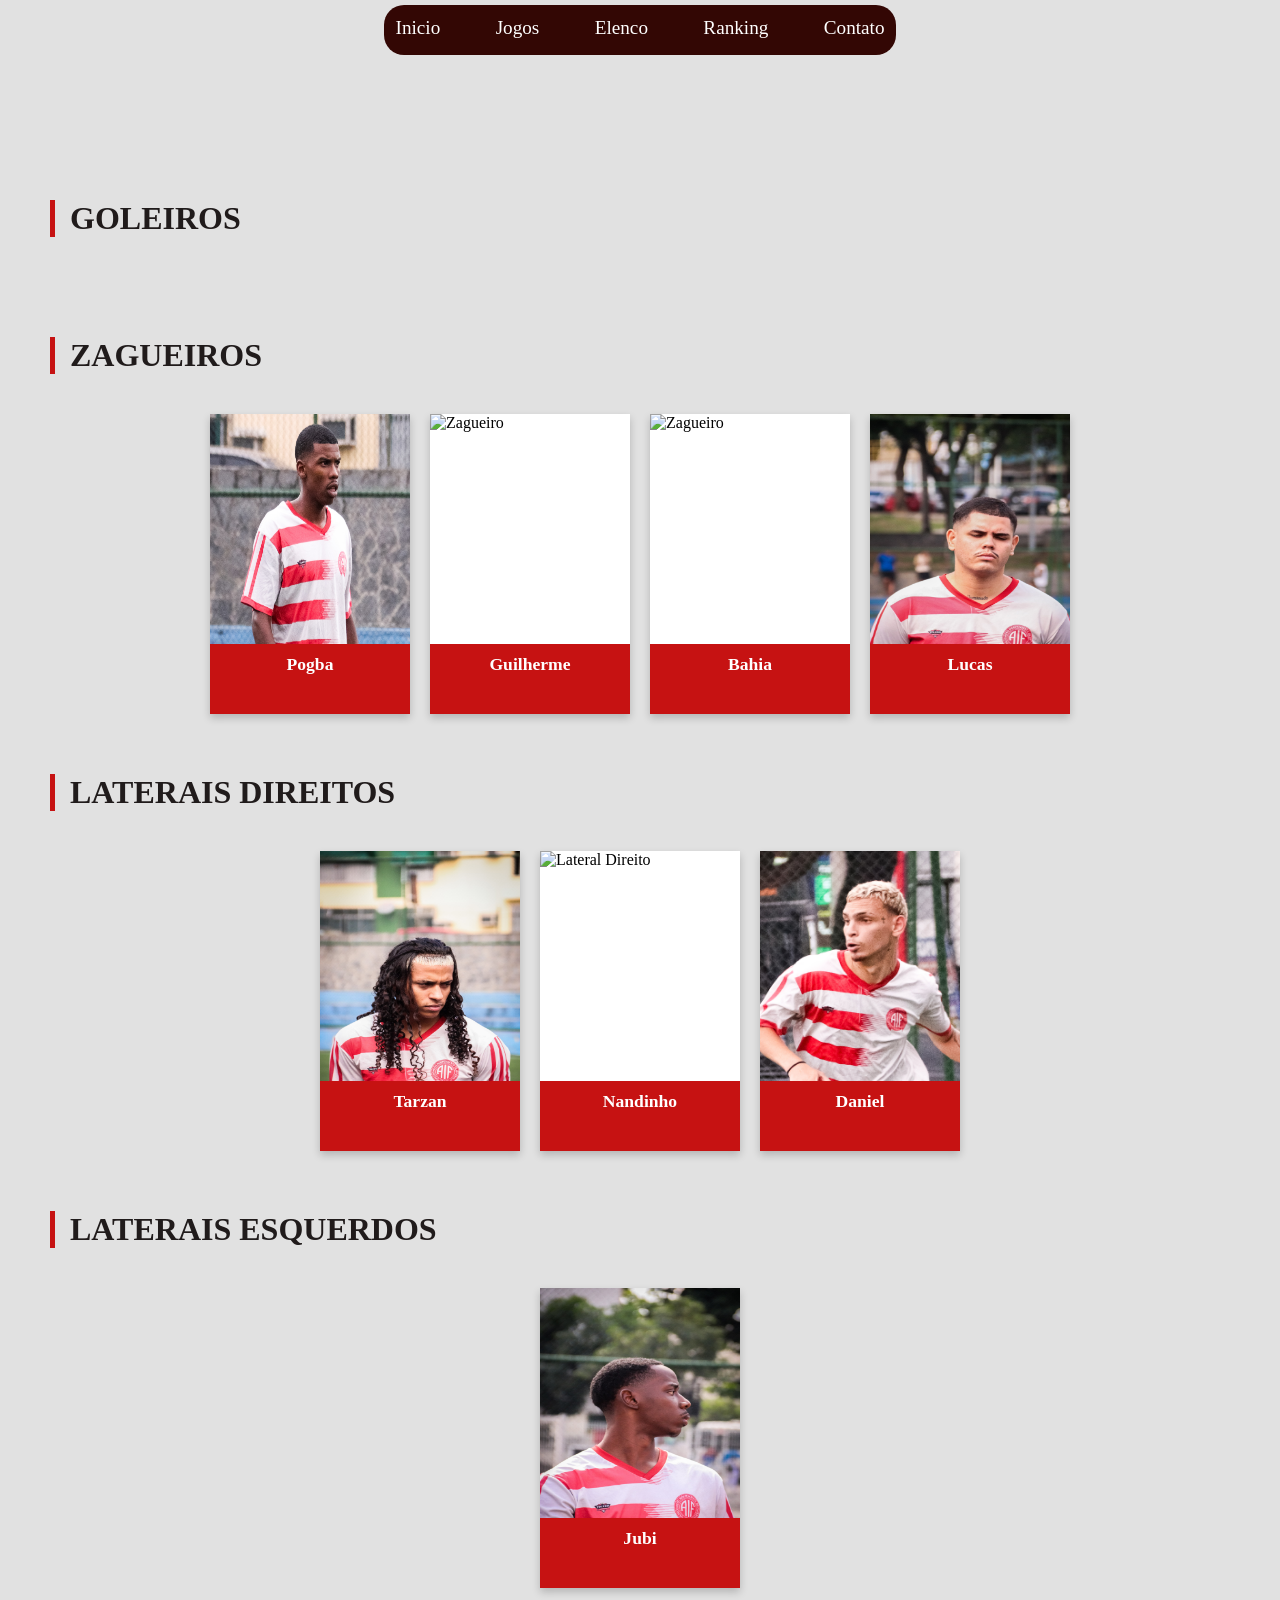
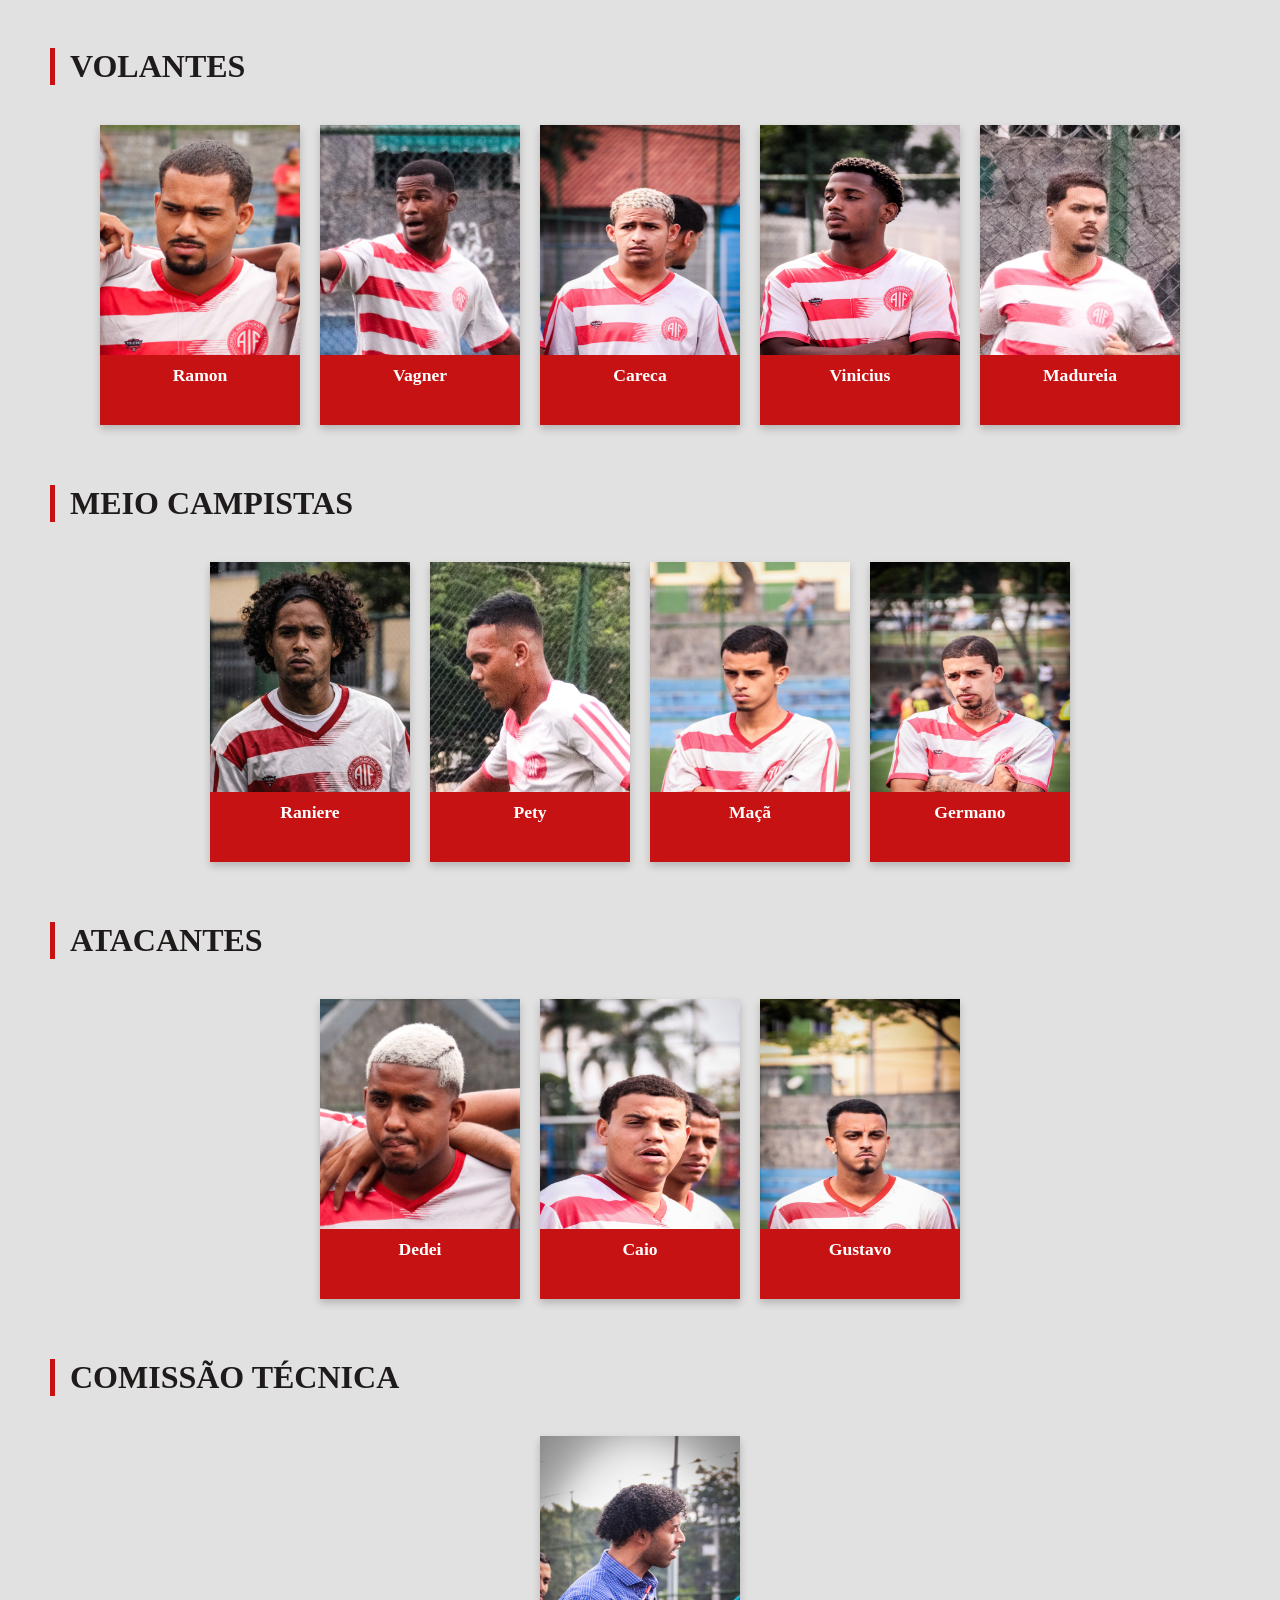
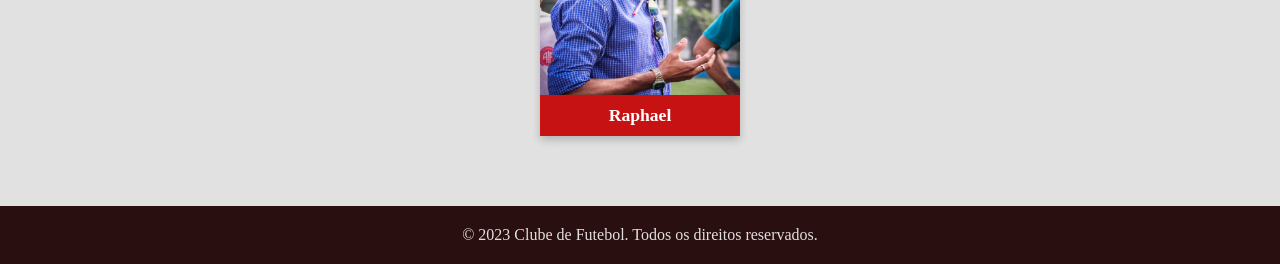
==== elenco.html @ 840bcf08 "Site da Associação Independente de Futebol Este é um site pessoal criado anteriormente fora do ambie" ====
<!doctype html>
<html lang="pt-br">
  <head>
    <meta charset="UTF-8" />
    <meta name="viewport" content="width=device-width, initial-scale=1.0" />
    <title>Elenco - A.F. Independente</title>

    <link
      rel="shortcut icon"
      href="imagens/icon/favicon_io/favicon.ico"
      type="image/x-icon"
    />
    <link rel="stylesheet" href="estilos/style.css" />
    <link
      rel="stylesheet"
      href="estilos/responsivo-style.css"
      and
      media="screen and (max-width:768px)"
    />

    <!-- Ícones do Material Design -->
    <link
      rel="stylesheet"
      href="https://fonts.googleapis.com/css2?family=Material+Symbols+Outlined:opsz,wght,FILL,GRAD@20..48,100..700,0..1,-50..200&icon_names=menu"
    />
  </head>
  <body>
    <div id="swup" class="transition-fade">
      <header>
        <section id="container-nav">
          <nav>
            <a href="index.html">Inicio</a>
            <a href="index.html#container-jogos">Jogos</a>
            <a href="elenco.html">Elenco</a>
             <a href="index.html#ranking-container">Ranking</a>
            <a href="index.html#container-contato">Contato</a>
          </nav>

          <span id="btnMenu" class="material-symbols-outlined">menu </span>

          <menu id="menu-mobile">
            <ul id="ul-menu">
              <li><a href="index.html">Inicio</a></li>
              <li><a href="index.html#container-jogos">Jogos</a></li>
              <li><a href="elenco.html">Elenco</a></li>
              <li><a href="index.html#ranking-container">Ranking</a></li>
              <li><a href="index.html#container-contato">Contato</a></li>
            </ul>
          </menu>
        </section>

        <!-- <section id="container-titulo">
            <h1 id="h1-titulo">A.F. Independente</h1>
        </section> -->
      </header>

      <main>
        <!-- SEÇÃO ELENCO -->

        <!-- GOLEIROS -->
        <section class="container-elenco">
          <h2 id="titulo-secao">Goleiros</h2>
          <div class="fileira-jogadores">
            <!-- <article class="card-jogador">
              <div class="foto-container">
                <img src="" alt="Goleiro" />
                <div class="info-tarja">
                  <h3 class="nome">João Gabriel</h3>
                  <div class="caracteristicas-atleta">
                    <p><strong>Idade:</strong> 21 anos</p>
                    <p><strong>Perna:</strong> Esquerda</p>
                    <p><strong>Gols:</strong> 10</p>
                    <p><strong>Assist:</strong> 5</p>
                  </div>
                </div>
              </div>
            </article> -->
          </div>
        </section>

        <!-- ZAGUEIROS -->

        <section class="container-elenco">
          <h2 id="titulo-secao">Zagueiros</h2>
          <div class="fileira-jogadores">
            <article class="card-jogador">
              <div class="foto-container">
                <img src="imagens/fotos-elenco/pogba-card.jpg" alt="Zagueiro" />
                <div class="info-tarja">
                  <h3 class="nome">Pogba</h3>
                  <div class="caracteristicas-atleta">
                    <p><strong>Idade:</strong> 21 anos</p>
                    <p><strong>Perna:</strong> Esquerda</p>
                    <p><strong>Gols:</strong> 10</p>
                    <p><strong>Assist:</strong> 5</p>
                  </div>
                </div>
              </div>
            </article>

            <article class="card-jogador">
              <div class="foto-container">
                <img src="" alt="Zagueiro" />
                <div class="info-tarja">
                  <h3 class="nome">Guilherme</h3>
                  <div class="caracteristicas-atleta">
                    <p><strong>Idade:</strong> 21 anos</p>
                    <p><strong>Perna:</strong> Esquerda</p>
                    <p><strong>Gols:</strong> 10</p>
                    <p><strong>Assist:</strong> 5</p>
                  </div>
                </div>
              </div>
            </article>

            <article class="card-jogador">
              <div class="foto-container">
                <img src="" alt="Zagueiro" />
                <div class="info-tarja">
                  <h3 class="nome">Bahia</h3>
                  <div class="caracteristicas-atleta">
                    <p><strong>Idade:</strong> 21 anos</p>
                    <p><strong>Perna:</strong> Esquerda</p>
                    <p><strong>Gols:</strong> 10</p>
                    <p><strong>Assist:</strong> 5</p>
                  </div>
                </div>
              </div>
            </article>

            <article class="card-jogador">
              <div class="foto-container">
                <img src="imagens/fotos-elenco/lucas-lima-full.jpg" alt="Zagueiro" />
                <div class="info-tarja">
                  <h3 class="nome">Lucas</h3>
                  <div class="caracteristicas-atleta">
                    <p><strong>Idade:</strong> 21 anos</p>
                    <p><strong>Perna:</strong> Esquerda</p>
                    <p><strong>Gols:</strong> 10</p>
                    <p><strong>Assist:</strong> 5</p>
                  </div>
                </div>
              </div>
            </article>
          </div>
        </section>

        <!-- Laterais Direitos -->

        <section class="container-elenco">
          <h2 id="titulo-secao">Laterais Direitos</h2>
          <div class="fileira-jogadores">
            <article class="card-jogador">
              <div class="foto-container">
                <img
                  src="imagens/fotos-elenco/tarzan-full.jpg"
                  alt="Lateral Direito"
                />
                <div class="info-tarja">
                  <h3 class="nome">Tarzan</h3>
                  <div class="caracteristicas-atleta">
                    <p><strong>Idade:</strong> 21 anos</p>
                    <p><strong>Perna:</strong> Esquerda</p>
                    <p><strong>Gols:</strong> 10</p>
                    <p><strong>Assist:</strong> 5</p>
                  </div>
                </div>
              </div>
            </article>

            <article class="card-jogador">
              <div class="foto-container">
                <img src="" alt="Lateral Direito" />
                <div class="info-tarja">
                  <h3 class="nome">Nandinho</h3>
                  <div class="caracteristicas-atleta">
                    <p><strong>Idade:</strong> 21 anos</p>
                    <p><strong>Perna:</strong> Esquerda</p>
                    <p><strong>Gols:</strong> 10</p>
                    <p><strong>Assist:</strong> 5</p>
                  </div>
                </div>
              </div>
            </article>

            <article class="card-jogador">
              <div class="foto-container">
                <img
                  src="imagens/fotos-elenco/daniel-card.jpg"
                  alt="Lateral Direito"
                />
                <div class="info-tarja">
                  <h3 class="nome">Daniel</h3>
                  <div class="caracteristicas-atleta">
                    <p><strong>Idade:</strong> 21 anos</p>
                    <p><strong>Perna:</strong> Esquerda</p>
                    <p><strong>Gols:</strong> 10</p>
                    <p><strong>Assist:</strong> 5</p>
                  </div>
                </div>
              </div>
            </article>
          </div>
        </section>

        <!-- Laterais Esquerdos -->
        <section class="container-elenco">
          <h2 id="titulo-secao">Laterais Esquerdos</h2>
          <div class="fileira-jogadores">
            <!-- <article class="card-jogador">
              <div class="foto-container">
                <img
                  src="imagens/fotos-elenco/maranhao-lado-card.jpg"
                  alt="Lateral Esquerdo"
                />
                <div class="info-tarja">
                  <h3 class="nome">Maranhão</h3>
                  <div class="caracteristicas-atleta">
                    <p><strong>Idade:</strong> 21 anos</p>
                    <p><strong>Perna:</strong> Esquerda</p>
                    <p><strong>Gols:</strong> 10</p>
                    <p><strong>Assist:</strong> 5</p>
                  </div>
                </div>
              </div>
            </article> -->

             <article class="card-jogador">
              <div class="foto-container">
                <img
                  src="imagens/fotos-elenco/jubi-full.jpg"
                  alt="Lateral Esquerdo"
                />
                <div class="info-tarja">
                  <h3 class="nome">Jubi</h3>
                  <div class="caracteristicas-atleta">
                    <p><strong>Idade:</strong> 21 anos</p>
                    <p><strong>Perna:</strong> Esquerda</p>
                    <p><strong>Gols:</strong> 10</p>
                    <p><strong>Assist:</strong> 5</p>
                  </div>
                </div>
              </div>
            </article>
          </div>
        </section>

        <!-- Volantes -->

        <section class="container-elenco">
          <h2 id="titulo-secao">Volantes</h2>
          <div class="fileira-jogadores">
            <article class="card-jogador">
              <div class="foto-container">
                <img
                  src="imagens/fotos-elenco/ramon-frente-card.jpg"
                  alt="Volante"
                />
                <div class="info-tarja">
                  <h3 class="nome">Ramon</h3>
                  <div class="caracteristicas-atleta">
                    <p><strong>Idade:</strong> 21 anos</p>
                    <p><strong>Perna:</strong> Direita</p>
                    <p><strong>Gols:</strong> 10</p>
                    <p><strong>Assist:</strong> 5</p>
                  </div>
                </div>
              </div>
            </article>

            <article class="card-jogador">
              <div class="foto-container">
                <img src="imagens/fotos-elenco/vagner-card.jpg" alt="Volante" />
                <div class="info-tarja">
                  <h3 class="nome">Vagner</h3>
                  <div class="caracteristicas-atleta">
                    <p><strong>Idade:</strong> 21 anos</p>
                    <p><strong>Perna:</strong> Esquerda</p>
                    <p><strong>Gols:</strong> 10</p>
                    <p><strong>Assist:</strong> 5</p>
                  </div>
                </div>
              </div>
            </article>

            <article class="card-jogador">
              <div class="foto-container">
                <img src="imagens/fotos-elenco/careca-full.jpg" alt="Volante" />
                <div class="info-tarja">
                  <h3 class="nome">Careca</h3>
                  <div class="caracteristicas-atleta">
                    <p><strong>Idade:</strong> 21 anos</p>
                    <p><strong>Perna:</strong> Esquerda</p>
                    <p><strong>Gols:</strong> 10</p>
                    <p><strong>Assist:</strong> 5</p>
                  </div>
                </div>
              </div>
            </article>

            <article class="card-jogador">
              <div class="foto-container">
                <img
                  src="imagens/fotos-elenco/vinicius-full.jpg"
                  alt="Volante"
                />
                <div class="info-tarja">
                  <h3 class="nome">Vinicius</h3>
                  <div class="caracteristicas-atleta">
                    <p><strong>Idade:</strong> 21 anos</p>
                    <p><strong>Perna:</strong> Esquerda</p>
                    <p><strong>Gols:</strong> 10</p>
                    <p><strong>Assist:</strong> 5</p>
                  </div>
                </div>
              </div>
            </article>

            <article class="card-jogador">
              <div class="foto-container">
                <img
                  src="imagens/fotos-elenco/madureia-card.jpg"
                  alt="Volante"
                />
                <div class="info-tarja">
                  <h3 class="nome">Madureia</h3>
                  <div class="caracteristicas-atleta">
                    <p><strong>Idade:</strong> 21 anos</p>
                    <p><strong>Perna:</strong> Esquerda</p>
                    <p><strong>Gols:</strong> 10</p>
                    <p><strong>Assist:</strong> 5</p>
                  </div>
                </div>
              </div>
            </article>
          </div>
        </section>

        <!-- Meio Campistas -->

        <section class="container-elenco">
          <h2 id="titulo-secao">Meio Campistas</h2>
          <div class="fileira-jogadores">
            <article class="card-jogador">
              <div class="foto-container">
                <img
                  src="imagens/fotos-elenco/raniere-cortado.jpeg"
                  alt="Meio campista"
                />
                <div class="info-tarja">
                  <h3 class="nome">Raniere</h3>
                  <div class="caracteristicas-atleta">
                    <p><strong>Idade:</strong> 21 anos</p>
                    <p><strong>Perna:</strong> Esquerda</p>
                    <p><strong>Gols:</strong> 10</p>
                    <p><strong>Assist:</strong> 5</p>
                  </div>
                </div>
              </div>
            </article>

            <article class="card-jogador">
              <div class="foto-container">
                <img src="imagens/fotos-elenco/pety-lado-card.jpg" alt="Meia" />
                <div class="info-tarja">
                  <h3 class="nome">Pety</h3>
                  <div class="caracteristicas-atleta">
                    <p><strong>Idade:</strong> 00 anos</p>
                    <p><strong>Perna:</strong></p>
                    <p><strong>Gols:</strong></p>
                    <p><strong>Assist:</strong></p>
                  </div>
                </div>
              </div>
            </article>

            <article class="card-jogador">
              <div class="foto-container">
                <img src="imagens/fotos-elenco/maca-full.jpg" alt="Meia" />
                <div class="info-tarja">
                  <h3 class="nome">Maçã</h3>
                  <div class="caracteristicas-atleta">
                    <p><strong>Idade:</strong> 00 anos</p>
                    <p><strong>Perna:</strong></p>
                    <p><strong>Gols:</strong></p>
                    <p><strong>Assist:</strong></p>
                  </div>
                </div>
              </div>
            </article>

             <article class="card-jogador">
              <div class="foto-container">
                <img src="imagens/fotos-elenco/germano-full.jpg" alt="Meia" />
                <div class="info-tarja">
                  <h3 class="nome">Germano</h3>
                  <div class="caracteristicas-atleta">
                    <p><strong>Idade:</strong> 00 anos</p>
                    <p><strong>Perna:</strong></p>
                    <p><strong>Gols:</strong></p>
                    <p><strong>Assist:</strong></p>
                  </div>
                </div>
              </div>
            </article>

             <!-- <article class="card-jogador">
              <div class="foto-container">
                <img src="imagens/fotos-elenco/arthur-full.jpg" alt="Meia" />
                <div class="info-tarja">
                  <h3 class="nome">Arthur</h3>
                  <div class="caracteristicas-atleta">
                    <p><strong>Idade:</strong> 00 anos</p>
                    <p><strong>Perna:</strong></p>
                    <p><strong>Gols:</strong></p>
                    <p><strong>Assist:</strong></p>
                  </div>
                </div>
              </div>
            </article> -->
          </div>
        </section>

        <!-- Atacantes -->

        <section class="container-elenco">
          
          <h2 id="titulo-secao">Atacantes</h2>
          
          <div class="fileira-jogadores">
            <!-- <article class="card-jogador">
              <div class="foto-container">
                <img
                  src="imagens/fotos-elenco/mosquito-card.jpg"
                  alt="Atacante"
                />
                <div class="info-tarja">
                  <h3 class="nome">Mosquito</h3>
                  <div class="caracteristicas-atleta">
                    <p><strong>Idade:</strong> 21 anos</p>
                    <p><strong>Perna:</strong> Esquerda</p>
                    <p><strong>Gols:</strong> 10</p>
                    <p><strong>Assist:</strong> 5</p>
                  </div>
                </div>
              </div>
            </article> -->

            <article class="card-jogador">
              <div class="foto-container">
                <img src="imagens/fotos-elenco/dedei-card.jpg" alt="Atacante" />
                <div class="info-tarja">
                  <h3 class="nome">Dedei</h3>
                  <div class="caracteristicas-atleta">
                    <p><strong>Idade:</strong> 21 anos</p>
                    <p><strong>Perna:</strong> Esquerda</p>
                    <p><strong>Gols:</strong> 10</p>
                    <p><strong>Assist:</strong> 5</p>
                  </div>
                </div>
              </div>
            </article>

            

            <article class="card-jogador">
              <div class="foto-container">
                <img src="imagens/fotos-elenco/caio-full.jpg" alt="Atacante" />
                <div class="info-tarja">
                  <h3 class="nome">Caio</h3>
                  <div class="caracteristicas-atleta">
                    <p><strong>Idade:</strong> 21 anos</p>
                    <p><strong>Perna:</strong> Esquerda</p>
                    <p><strong>Gols:</strong> 10</p>
                    <p><strong>Assist:</strong> 5</p>
                  </div>
                </div>
              </div>
            </article>

            <!-- <article class="card-jogador">
              <div class="foto-container">
                <img src="imagens/fotos-elenco/josue-full.jpg" alt="Atacante" />
                <div class="info-tarja">
                  <h3 class="nome">Josue</h3>
                  <div class="caracteristicas-atleta">
                    <p><strong>Idade:</strong> 21 anos</p>
                    <p><strong>Perna:</strong> Esquerda</p>
                    <p><strong>Gols:</strong> 10</p>
                    <p><strong>Assist:</strong> 5</p>
                  </div>
                </div>
              </div>
            </article> -->

            <article class="card-jogador">
              <div class="foto-container">
                <img
                  src="imagens/fotos-elenco/gustavo-full.jpg"
                  alt="Atacante"
                />
                <div class="info-tarja">
                  <h3 class="nome">Gustavo</h3>
                  <div class="caracteristicas-atleta">
                    <p><strong>Idade:</strong> 21 anos</p>
                    <p><strong>Perna:</strong> Esquerda</p>
                    <p><strong>Gols:</strong> 10</p>
                    <p><strong>Assist:</strong> 5</p>
                  </div>
                </div>
              </div>
            </article>

            <!-- <article class="card-jogador">
              <div class="foto-container">
                <img src="imagens/fotos-elenco/renan-full.jpg" alt="Atacante" />
                <div class="info-tarja">
                  <h3 class="nome">Renan</h3>
                  <div class="caracteristicas-atleta">
                    <p><strong>Idade:</strong> 21 anos</p>
                    <p><strong>Perna:</strong> Esquerda</p>
                    <p><strong>Gols:</strong> 10</p>
                    <p><strong>Assist:</strong> 5</p>
                  </div>
                </div>
              </div>
            </article> -->
          </div>
        </section>

        <!-- Comissão Técnica -->
        <section class="container-elenco">
          <h2 id="titulo-secao">Comissão Técnica</h2>
          <div class="fileira-jogadores">
            <article class="card-jogador">
              <div class="foto-container">
                <img src="imagens/fotos-elenco/raphael-full.jpg" alt="Atacante" />
                <div class="info-tarja">
                  <h3 class="nome">Raphael</h3>
                  <!-- <div class="caracteristicas-atleta">
                    <p><strong>Idade:</strong> 21 anos</p>
                    <p><strong>Perna:</strong> Esquerda</p>
                    <p><strong>Gols:</strong> 10</p>
                    <p><strong>Assist:</strong> 5</p>
                  </div> -->
                </div>
              </div>
            </article>
          </div>
          </section>
      </main>

      <footer>
        <p>&copy; 2023 Clube de Futebol. Todos os direitos reservados.</p>
      </footer>
    </div>

    <script src="https://unpkg.com/swup@4"></script>
    <script type="module" src="script.js"></script>
  </body>
</html>
---- estilos/style.css ----
@charset "UTF-8";

:root {
  --cor-padrao01: white;
  --cor-padrao02: whitesmoke;
  --cor-padrao03: #201b1b;
  --cor-destaque: #c61212;
  --cor-destaque-claro: #dd4b4b;
}

* {
  margin: 0px;
  padding: 0px;
  box-sizing: border-box;
}

body {
  background-color: rgba(114, 18, 18, 0.981);
  overflow-x: hidden;
}

/* CONTAINER GLOBAL DO SWUP (FADE SUAVE) */
.transition-fade {
  transition:
    opacity 0.4s ease-in-out,
    transform 0.4s ease-in-out;
  width: 100%;
}

html.is-animating .transition-fade {
  opacity: 0;
  transform: translateY(20px);
}

html.is-leaving .transition-fade {
  opacity: 0;
  transform: translateY(-20px);
}

/* NAVEGAÇÃO COMPARTILHADA */
section#container-nav {
  width: 100%;
  display: flex;
  padding-top: 5px;
  justify-content: center;
  align-items: center;
  position: fixed;
  top: 0;
  left: 0;
  z-index: 1000;
}

nav {
  padding-top: 2px;
  display: flex;
  gap: 1.2vw;
  flex-direction: row;
  background-color: #330704;
  justify-content: center;
  width: 40vw;
  border-radius: 20px;
  height: 50px;
}

nav > a {
  height: 45px;
  color: white;
  text-decoration: none;
  font-size: 1.2rem;
  padding: 10px 20px;
  transition: background-color 0.3s ease;
  border-radius: 5px;
}

nav > a:hover {
  background-color: #6a130e;
  border-radius: 5px;
}

/* MENU MOBILE */

span#btnMenu {
  display: none;
}

menu#menu-mobile {
  display: none;
}

/* ==========================================
   ESTILOS EXCLUSIVOS DA HOME (index.html)
   ========================================== */

/* O header com a foto só vai funcionar se estiver na Home */
.transition-fade header {
  height: 100vh;
  width: 100%;
  background-image:
    linear-gradient(rgba(100, 7, 7, 0.592), rgba(40, 3, 3, 0.971)),
    url("../imagens/fotos-elenco/elenco.jpeg");
  background-size: cover;
  background-position: center;
  background-repeat: no-repeat;
  background-attachment: fixed;
  display: block;
}

main.transition-fade {
  width: 100%;
  display: block;
  position: relative;
  background-color: whitesmoke;
}

section#container-jogos {
  width: 100%;
  display: flex;
  background-color: whitesmoke;
  padding-bottom: 50px;
}

.logo-mandante-jogos {
  height: 180px;
  width: 220px;
}
.card-jogos {
  padding: 50px 0px 20px 220px;
}
.logo-visitante {
  display: inline-block;
  position: relative;
  top: -10px;
}
.card-jogos h2 {
  font-size: 20px;
  margin: 10px;
}

.h2-jogo-destaque {
  font-size: 20px;
  margin: 20px 0px 0px 0px;
  padding: 2px;
  border-left: 3px solid red;
  border-radius: 2px;
}

.card-jogos p {
  margin: 10px 20px 20px 20px;
}
.card-jogos p#p-data-do-jogo {
  text-align: center;
  font-size: 25px;
  color: var(--cor-destaque);
}
.jogos-passados {
  font-size: 20px;
  margin: 20px 10px 10px 10px;
}
.jogos-anteriores {
  padding: 20px 0px 20px 300px;
}
.jogos-anteriores h2 {
  font-size: 20px;
  margin: 10px;
}
h2#h2-resultado {
  margin-top: 1px;
  margin-left: 130px;
  color: #cf2329;
}
.jogos-passados p {
  font-size: medium;
  margin-left: 19px;
}
p#p-resultado {
  color: #cf2329;
  font-size: 40px;
  text-align: center;
  margin-top: -10px;
  margin-left: 30px;
}

/* RANKING */

#ranking-container {
  width: 100%;
  margin: 50px auto;
  padding: 20px;
  background-color: var(--cor-padrao01);
}

.titulo-secao {
  font-size: 30px;
  border-left: solid red;
  border-radius: 2px 2px 2px 2px;
  border-width: 3px;
  padding-left: 6px;
  margin: 30px 0px 0px 50px;
  padding: 5px 15px;
  transition:
    background-color 0.3s ease,
    color 0.3s ease;
  width: 150px;
}
#ranking-container .titulo-secao {
  margin-bottom: 50px;
  width: 232px;
  font-size: 26px;
}

.top-tres-pc {
  display: flex;
  justify-content: center;
  align-items: flex-end; /* Alinha pela base para o 1º parecer mais alto */
  gap: 20px;
  margin-bottom: 40px;
}

.card-destaque {
  background: white;
  padding: 20px;
  border-radius: 15px;
  text-align: center;
  box-shadow: 0 10px 20px rgba(0, 0, 0, 0.1);
  transition: transform 0.3s ease;
  position: relative;
}

/* Tamanhos Diferentes */
.ouro {
  width: 280px;
  border-bottom: 6px solid gold;
  transform: scale(1.1);
  z-index: 2;
}
.prata {
  width: 240px;
  border-bottom: 6px solid silver;
}
.bronze {
  width: 240px;
  border-bottom: 6px solid #cd7f32;
}

.card-destaque img {
  width: 120px;
  height: 120px;
  border-radius: 50%;
  object-fit: cover;
  border: 4px solid #eee;
  margin-bottom: 15px;
}

.ouro img {
  width: 150px;
  height: 150px;
  border-color: var(--cor-destaque);
}
.prata img {
  width: 150px;
  height: 150px;
  border-color: var(--cor-destaque);
}
.bronze img {
  width: 150px;
  height: 150px;
  border-color: var(--cor-destaque);
}

.coroa {
  position: absolute;
  top: -15px;
  left: 50%;
  transform: translateX(-50%);
  background: var(--cor-padrao03);
  color: white;
  padding: 5px 15px;
  border-radius: 20px;
  font-weight: bold;
}

.stats-destaque {
  display: flex;
  justify-content: space-around;
  margin-top: 10px;
  font-weight: bold;
  color: var(--cor-destaque);
}

/* Estilo da Lista abaixo dos 3 primeiros */
.ranking-lista-pc {
  background: white;
  border-radius: 10px;
  overflow: hidden;
  padding-left: 200px;
  padding-right: 200px;

  margin: 0px 150px 0px 150px;
}

.linha-ranking {
  display: flex;
  padding: 15px 30px;
  border-bottom: 1px solid #eee;
  align-items: center;
}

.linha-ranking .pos {
  width: 50px;
  font-weight: bold;
}
.linha-ranking .nome {
  flex-grow: 1;
}
.linha-ranking .val {
  font-weight: bold;
  color: #555;
}

/* Efeito de Hover */
.card-destaque:hover {
  transform: translateY(-10px) scale(1.15); /* No PC, o card "pula" ao passar o mouse */
}

/* ==========================================
   ESTILOS EXCLUSIVOS DO ELENCO (elenco.html)
   ========================================== */

/* No elenco, forçamos o header a não ocupar 100vh para não empurrar os cards */
.transition-fade:has(.container-elenco) header {
  height: 90px;
  background: none;
}

/* Espaçamento superior no título para não sumir atrás do menu fixo */
#titulo-secao {
  border-left: 5px solid #c61212;
  padding-left: 15px;
  margin: 110px 0 20px 50px; /* Aumentado para 110px */
  text-transform: uppercase;
  font-size: 2rem;
  color: white; /* Corrigido para ficar visível no fundo escuro */
}

/* Sub-títulos seguintes não precisam de tanto espaço */
#titulo-secao ~ #titulo-secao,
.container-elenco + .container-elenco #titulo-secao {
  margin-top: 40px;
}

.fileira-jogadores {
  display: flex;
  flex-wrap: wrap;
  justify-content: center;
  gap: 20px;
  padding: 20px;
}

.card-jogador {
  flex: 0 1 200px;
  position: relative;
  background-color: white;
  box-shadow: 0 4px 8px rgba(0, 0, 0, 0.2);
}

.foto-container {
  position: relative;
  overflow: hidden;
}

.info-tarja {
  position: absolute;
  bottom: 0;
  left: 0;
  width: 100%;
  background-color: var(--cor-destaque);
  color: white;
  text-align: center;
  padding: 10px 0;
  max-height: 70px;
  transition:
    max-height 0.5s ease,
    padding 0.5s ease;
  z-index: 10;
  display: flex;
  flex-direction: column;
  justify-content: flex-start;
}

.caracteristicas-atleta {
  opacity: 0;
  transition: opacity 0.3s ease 0.2s;
  margin-top: 15px;
  padding: 0 15px;
  text-align: left;
}

.caracteristicas-atleta p {
  margin: 5px 0;
  font-size: 0.9rem;
  font-weight: normal;
}

.card-jogador:hover .info-tarja {
  max-height: 300px;
  padding: 20px 0;
}

.card-jogador:hover .caracteristicas-atleta {
  opacity: 1;
}

.foto-container img {
  width: 100%;
  display: block;
  height: 300px;
}

.card-jogador:hover img {
  transform: scale(1.03);
}

.info-tarja .nome {
  font-size: 1.1rem;
  font-weight: 800;
  margin: 0;
}
.info-tarja .numero {
  font-size: 0.9rem;
  font-weight: bold;
  margin-top: 2px;
}

/* ==========================================
   RESET DE CORES EXCLUSIVO PARA O ELENCO 
   ========================================== */

/* Quando o elenco carregar, o container do swup assume o fundo branco total */
.transition-fade:has(.container-elenco) {
  background-color: #e1e1e1;
  min-height: 100vh;
}

/* Ajusta o título "GOLEIROS", "ZAGUEIROS" para preto para dar contraste no branco */
.transition-fade:has(.container-elenco) #titulo-secao {
  color: #201b1b; /* Troca de white para um cinza escuro/preto profissional */
}

/* FOOTER */

footer {
  width: 100%;
  background-color: #290f0f;
  color: rgb(226, 223, 223);
  padding: 20px 0;
  margin-top: 50px;
  font-size: 1rem;
  text-align: center;
}
---- estilos/responsivo-style.css ----
@charset "UTF-8";

@media screen and (max-width: 768px) {
  html,
  body {
    min-width: 100%;
    overflow-x: hidden;
  }

  /* NAVEGAÇÃO MOBILE - INDEX/ELENCO */
  section#container-nav {
    display: flex;
    flex-direction: column;
  }

  span#btnMenu {
    margin-top: -5px;
    background-color: #6b0a05;
    width: 100vw;
    height: 35px;
    display: block;
    text-align: left;
    padding-left: 10px;
    color: white;
    align-items: center;
    display: flex;
    cursor: pointer;
  }

  menu#menu-mobile {
    display: none;
    width: 100%;
    text-align: center;
  }

  #ul-menu {
    list-style: none;
    width: 100%;
    background-color: #0f0c0c;
    padding: 5px;
  }

  menu#menu-mobile li {
    width: 100%;
    margin-top: 5px;
    height: 50px;
    display: flex;
    justify-content: center;
    align-items: center;
    background-color: rgb(218, 218, 218);
    border-radius: 5px;
    box-shadow: rgb(159, 146, 146) 0px 2px 4px;
  }

  menu#menu-mobile a {
    color: black;
    text-decoration: none;
    font-size: 1.2rem;
    margin: 2px 0;
    width: 100%;
  }

  nav {
    display: none;
  }

  .transition-fade header {
    width: 100%;
    height: 35vh;
    background-size: contain;
    background-position: center top;
  }

  /* ============INDEX================= */

  /* CONTAINER JOGOS */

  section#container-jogos {
    flex-direction: column;

    padding-bottom: 0px;
  }

  h2.h2-jogo-destaque {
    font-size: 20px;
  }

  .p-proximo-jogo-destaque {
    background-color: var(--cor-destaque-claro);
    width: 115px;
    height: 30px;
    padding-top: 5px;
    text-align: center;
    color: var(--cor-padrao01);
    border-radius: 5px;
    box-shadow: 1px 1px 3px 1px #020001;
  }

  .h2-proximo-jogo {
    width: 100%;
    text-align: center;
  }

  section#container-jogos p#p-data-do-jogo {
    background-color: transparent;
    border: none;
    width: auto;
    height: 20px;
    font-size: large;
    margin-left: auto;
    margin-right: auto;
  }

  .logo-mandante-jogos {
    height: 130px;
    width: auto;
    padding-left: 7%;
  }

  section#container-jogos .logo-visitante {
    height: 100px;
    width: auto;
  }

  .card-jogos,
  .jogos-anteriores {
    padding: 10px;
    width: 100%;
  }

  .jogos-passados {
    width: 100%;
    margin-left: 0px;
  }

  .jogos-anteriores #h2-resultado {
    margin-left: auto;
    margin-right: auto;
    width: 100%;
    text-align: center;
  }

  .jogos-anteriores .h2-proximo-jogo {
    padding-top: 10px;
  }

  .p-jogo-anterior-destaque {
    background-color: var(--cor-destaque-claro);
    width: 115px;
    height: 50px;
    padding-top: 5px;
    text-align: center;
    color: var(--cor-padrao01);
    border-radius: 5px;
    box-shadow: 1px 1px 3px 1px #020001;
  }

  .jogos-anteriores p#p-resultado {
    width: 100%;
    text-align: center;
    background-color: transparent;
    color: #cf2329;
    margin-right: auto;
    margin-left: auto;
  }

  /*-------------------Container Ranking----------------------*/

  #ranking-container {
    width: 100%;
    padding: 10px;
    background-color: var(--cor-padrao02);
  }

  #ranking-container .titulo-secao {
    margin-bottom: 50px;
    width: 170px;
    font-size: 20px;
    margin-left: 20px;
  }

  .top-tres-pc {
    display: flex;
    flex-direction: column; /* Empilha os cards verticalmente */
    gap: 10px;
    margin-bottom: 20px;
    align-items: stretch; /* Garante que todos ocupem a mesma largura */
  }

  .card-destaque.ouro {
    order: 1; /* O 1º lugar vai para o topo */
  }

  .card-destaque.prata {
    order: 2; /* O 2º lugar vem logo abaixo */
  }

  .card-destaque.bronze {
    order: 3; /* O 3º lugar fica por último */
  }

  .card-destaque {
    display: flex; /* Muda de coluna para linha no mobile */
    align-items: center;
    background: white;
    padding: 10px 15px;
    border-radius: 10px;
    box-shadow: 0 2px 5px rgba(0, 0, 0, 0.1);
    width: 100% !important; /* Força todos a terem o mesmo tamanho */
    transform: none !important; /* Remove o aumento de tamanho do PC */
    margin: 0 !important;
    border-bottom: none; /* Remove a borda grossa de baixo do PC */
    border-left: 5px solid #ddd; /* Adiciona destaque lateral mais sutil */
  }

  /* Identificação por cores nas bordas laterais */
  .card-destaque.ouro {
    border-left-color: gold;
  }
  .card-destaque.prata {
    border-left-color: silver;
  }
  .card-destaque.bronze {
    border-left-color: #cd7f32;
  }

  .card-destaque img {
    width: 60px !important; /* Tamanho uniforme para todas as fotos */
    height: 60px !important;
    border-radius: 50%;
    margin: 0 15px 0 0 !important; /* Ajusta a margem para ficar ao lado do texto */
  }

  .coroa {
    position: static; /* Remove a posição flutuante do PC */
    transform: none;
    width: 35px;
    font-size: 0.9rem;
    background: none;
    color: var(--cor-padrao03);
    padding: 0;
    margin-right: 5px;
  }

  .card-destaque h3 {
    font-size: 1.1rem;
    margin: 0;
    flex-grow: 1; /* Faz o nome ocupar o espaço central */
    text-align: left;
  }

  .stats-destaque {
    flex-direction: column; /* Empilha gols e assistências para economizar espaço */
    align-items: flex-end;
    font-size: 0.85rem;
    gap: 2px;
  }

  /* Ajuste da lista (posições 4º e 5º) para seguir o mesmo padrão */
  .ranking-lista-pc {
    display: flex;
    flex-direction: column;
    gap: 5px;
    padding-left: 10px;
    padding-right: 10px;

    margin: 0px 5px 0px 5px;
  }

  .linha-ranking {
    padding: 10px 15px;
    background: #fff;
    border-radius: 8px;
    font-size: 0.9rem;
  }

  .foto-container {
    position: relative;
    width: 100%;
  }


/*--------------------Container Ranking------------------------*/

  /*=====================PAG ELENCO=================== */

  .fileira-jogadores {
    display: flex; /* Ativa o alinhamento lado a lado */
    flex-wrap: wrap; /* Se não couber na tela, ele pula para a linha de baixo */
    justify-content: center; /* Centraliza os jogadores na tela */
    gap: 15px; /* Cria o espaço entre um jogador e outro */
    padding: 10px;
  }

  /* O card individual */
  .card-jogador {
    flex: 0 1 calc(50% - 10px);
    position: relative;
    background-color: white;
    box-shadow: 0 4px 8px rgba(0, 0, 0, 0.2);
    transition: transform 0.3s ease;
    min-width: 160px;
  }

  .foto-container {
    position: relative; /* Pai relativo para a tarja se prender a ele */
    overflow: hidden;
  }

  .info-tarja {
    position: absolute;
    bottom: 0;
    left: 0;
    width: 100%;
    background-color: var(--cor-destaque);
    color: white;
    text-align: center;
    padding: 10px 0;
    max-height: 70px;
    height: auto;

    transition:
      max-height 0.5s ease,
      padding 0.5s ease;
    z-index: 10;
    display: flex;
    flex-direction: column;
    justify-content: flex-start;
  }

  .caracteristicas-atleta {
    opacity: 0;
    transition: opacity 0.8s ease 0.2s;
    margin-top: 15px; /* Espaço após o número */
    padding: 0 15px; /* Respiro nas laterais */
    text-align: left; /* Alinhamento das infos */
    max-height: 0;
    visibility: hidden;
  }

  .caracteristicas-atleta p {
    margin: 5px 0;
    font-size: 0.9rem;
    font-weight: normal; /* Para destacar o <strong> */
  }

  .card-jogador.card-levantado .info-tarja {
    max-height: 300px !important;
    padding: 20px 0; /* Aumenta o respiro interno */
  }

  /* Quando passar o mouse no CARD, as características APARECEM */
  .card-jogador.card-levantado .caracteristicas-atleta {
    opacity: 1; /* Torna visível */
    visibility: visible;
    max-height: 300px;
    transition:
      max-height 1s ease,
      padding 0.5s ease;
  }

  .card-jogador.card-levantado {
    transform: translateY(-15px); /* O card sobe um pouco no clique */
    transition: transform 0s ease;
  }

  .foto-container img {
    width: 100%;
    display: block;
    height: 220px;
    object-fit: cover;
  }

  .card-jogador:hover img {
    transform: scale(01.03);
  }

  .info-tarja .nome {
    font-size: 1.1rem;
    font-weight: 800;
    margin: 0;
  }

  .info-tarja .numero {
    font-size: 0.9rem;
    font-weight: bold;
    margin-top: 2px;
  }

  /* Título da seção */
  #titulo-secao {
    border-left: 5px solid #c61212;
    padding-left: 15px;
    margin: 40px 0 20px 50px;
    text-transform: uppercase;
    font-size: 1.3rem;
  }
}
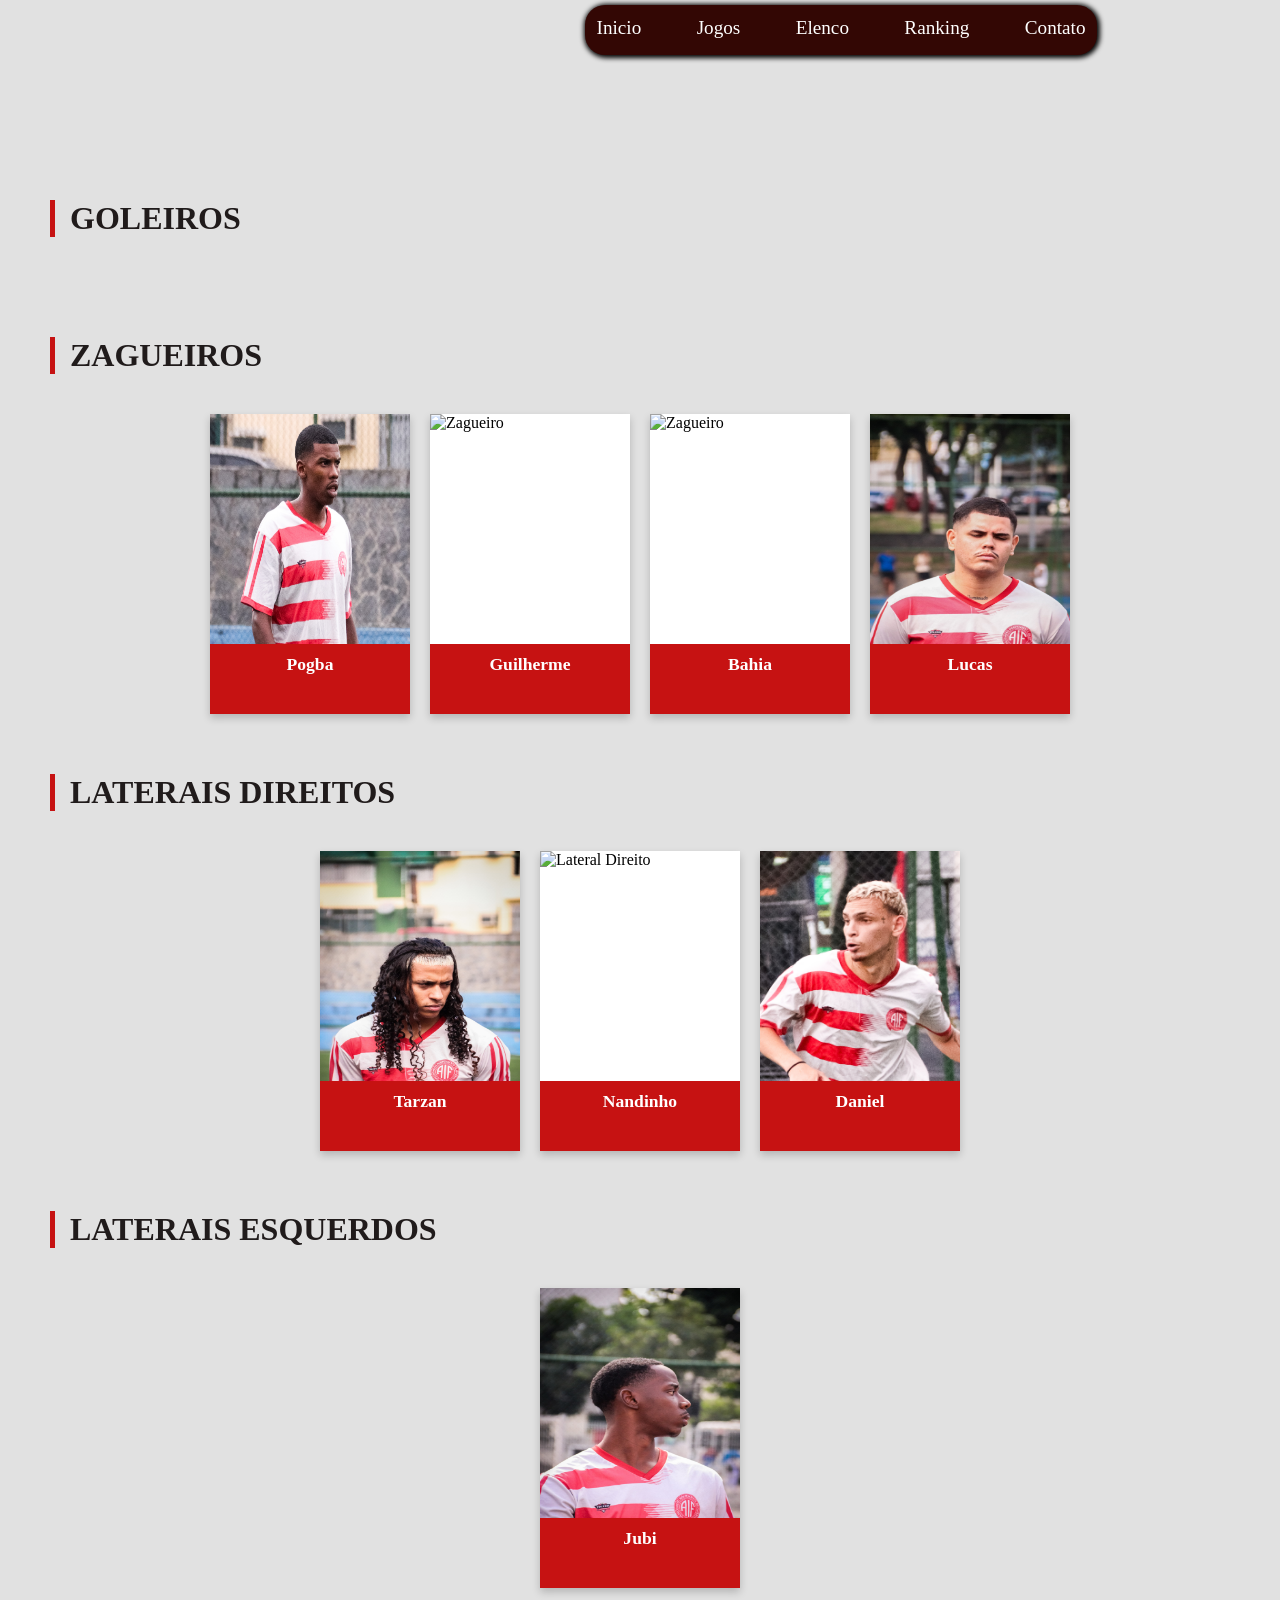
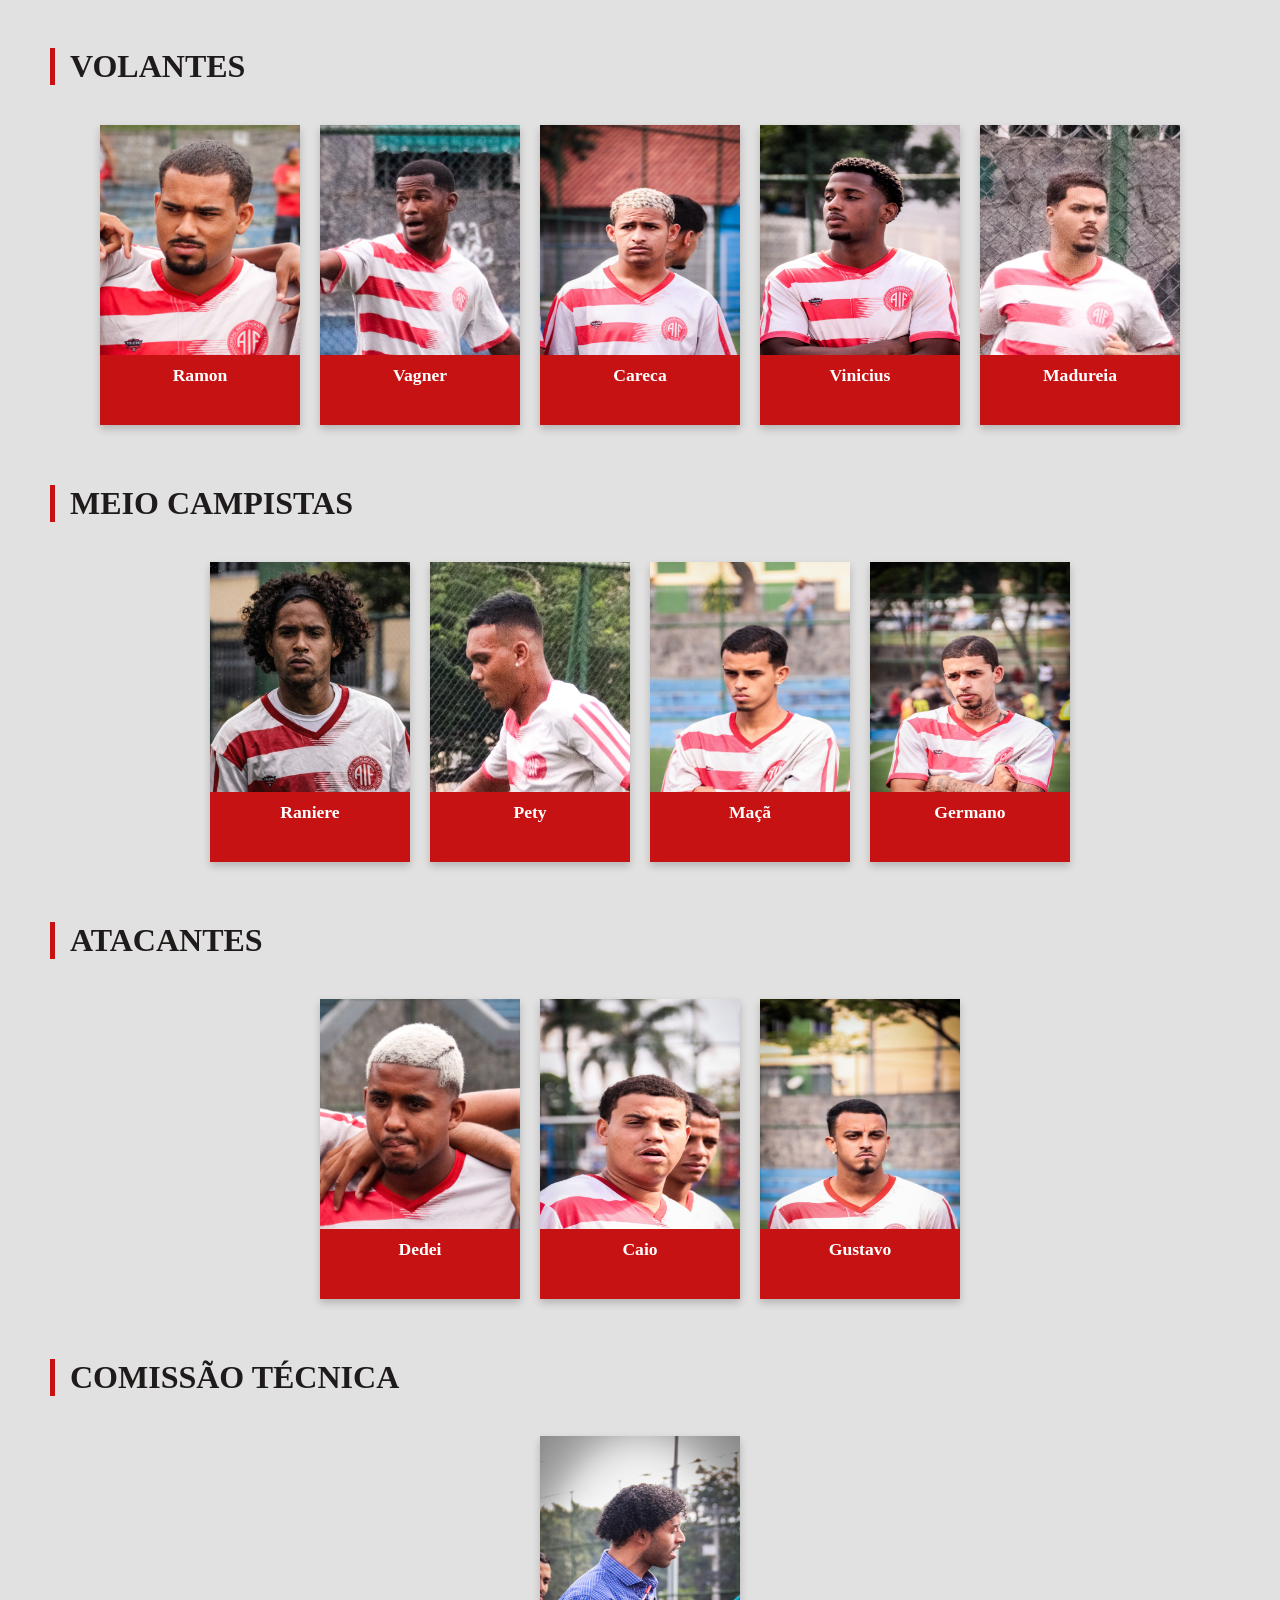
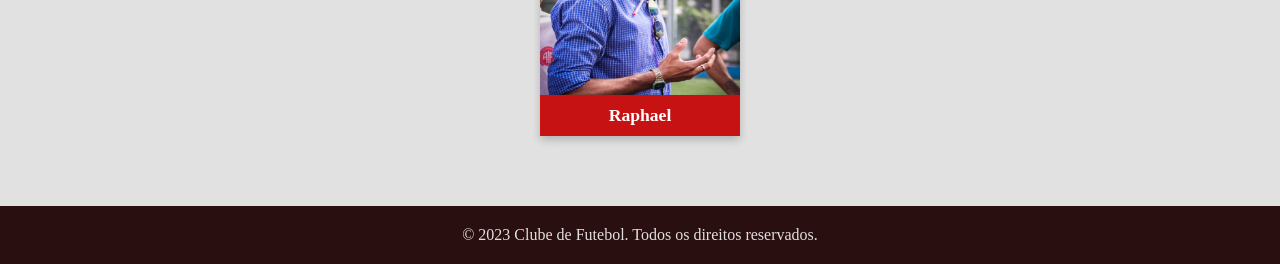
==== commit 9723ada0: "Logo do clube adicionado, e centralizado no menu mobile" ====
--- a/elenco.html
+++ b/elenco.html
@@ -27,6 +27,12 @@
   <body>
     <div id="swup" class="transition-fade">
       <header>
+
+        <!-- <div id="div-logo">
+            <img id="img-logo" src="imagens/logos-clubes/logo-indenpedente-M.png" alt="">
+          </div> -->
+
+
         <section id="container-nav">
           <nav>
             <a href="index.html">Inicio</a>
--- a/estilos/style.css
+++ b/estilos/style.css
@@ -37,29 +37,55 @@
   transform: translateY(-20px);
 }
 
+/* LOGO COMPARTILAHDO */
+
+div#div-logo{
+  margin-top: 2px ;
+  margin-left: 30px;
+  background-color: white;
+  border-radius: 50%;
+  height: 81px;
+  width: 81px;
+  display: flex;
+  align-items: center;
+  justify-content: center;
+
+  box-shadow: black 0px .1px 6px .1px;
+}
+
+img#img-logo{
+  margin-right: 2.2px;
+  height: 90px;
+  width: 114px;
+}
+
 /* NAVEGAÇÃO COMPARTILHADA */
 section#container-nav {
   width: 100%;
   display: flex;
   padding-top: 5px;
-  justify-content: center;
-  align-items: center;
+}
+
+nav {
+
   position: fixed;
-  top: 0;
-  left: 0;
+  top: 5px;
+  left: 65vh;
+  
   z-index: 1000;
-}
-
-nav {
   padding-top: 2px;
   display: flex;
   gap: 1.2vw;
   flex-direction: row;
   background-color: #330704;
   justify-content: center;
+
   width: 40vw;
   border-radius: 20px;
   height: 50px;
+
+  box-shadow: black 1px 1px 5px 2px;
+  
 }
 
 nav > a {
@@ -87,11 +113,17 @@
   display: none;
 }
 
+/* CONTAINER PRINCIPAL MOBILE */
+
+section#container-principal{
+  display: none;
+}
+
 /* ==========================================
    ESTILOS EXCLUSIVOS DA HOME (index.html)
    ========================================== */
 
-/* O header com a foto só vai funcionar se estiver na Home */
+/* TRANSITION */
 .transition-fade header {
   height: 100vh;
   width: 100%;
@@ -112,6 +144,38 @@
   background-color: whitesmoke;
 }
 
+/* BOTAO CONTATO */
+
+a#btn-contato{
+  background-color: #330704;
+  color: white;
+  text-decoration: none;
+
+  width: 30vh;
+  height: 50px;
+  margin-left: 78%;
+  border-radius: 20px;
+  display: flex;
+  align-items: center;
+  justify-content: center; 
+
+  cursor: pointer;
+
+  font-size: 2.1vh;
+  font-weight: bolder;
+  font-family: 'Segoe UI', Tahoma, Geneva, Verdana, sans-serif;
+
+  border: none;
+  box-shadow: black 1px 1px 5px 2px;
+  transition: all .5s;
+}
+
+a#btn-contato:hover{
+  background-color: whitesmoke;
+  color: #6a130e;
+}
+
+/* CONTAINER JOGOS */
 section#container-jogos {
   width: 100%;
   display: flex;
--- a/estilos/responsivo-style.css
+++ b/estilos/responsivo-style.css
@@ -5,6 +5,14 @@
   body {
     min-width: 100%;
     overflow-x: hidden;
+  }
+
+  #div-logo{
+    display: none;
+  }
+
+  a#btn-contato{
+    display: none;
   }
 
   /* NAVEGAÇÃO MOBILE - INDEX/ELENCO */
@@ -28,9 +36,10 @@
   }
 
   menu#menu-mobile {
-    display: none;
-    width: 100%;
-    text-align: center;
+    width: 100%;
+    text-align: center;
+   
+   
   }
 
   #ul-menu {
@@ -38,6 +47,9 @@
     width: 100%;
     background-color: #0f0c0c;
     padding: 5px;
+    display: block;
+     position: absolute;
+    z-index: 9999;
   }
 
   menu#menu-mobile li {
@@ -66,13 +78,59 @@
 
   .transition-fade header {
     width: 100%;
-    height: 35vh;
-    background-size: contain;
-    background-position: center top;
-  }
+    height: 95px;
+    /* background-size: contain;
+    background-position: center top; */
+  }
+
+  section#logo-principal{
+
+    background-color: #141111;
+    margin-top: -10px;
+    height: 70px;
+  }
+
+  div#div-logo{
+    margin: 10px;
+    position: relative;
+    left: 140px;
+}
+
+img#img-logo{
+  
+}
 
   /* ============INDEX================= */
 
+  /* CONTAINER PRINCIPAL MOBILE */
+
+section#container-principal{
+  display: flex;
+  background-color: #1b1313;
+  padding: 3px;
+}
+
+#div-imagens1{
+  margin-right: 2px;
+  
+  background-image: url("../imagens/fotos-elenco/raniere-full.jpeg");
+
+  background-repeat: no-repeat;
+  background-position: top;
+  height: 25vh;
+  width: 100%;
+  background-size: 50vh;
+}
+
+div#div-imagens2{
+  width: 100%;
+  height: 25vh;
+  background-repeat: no-repeat;
+  background-position: center top;
+  background-image: url("../imagens/fotos-elenco/elenco.jpeg");
+
+  background-size: 50vh;
+}
   /* CONTAINER JOGOS */
 
   section#container-jogos {
@@ -82,7 +140,7 @@
   }
 
   h2.h2-jogo-destaque {
-    font-size: 20px;
+    font-size: 1.2rem;
   }
 
   .p-proximo-jogo-destaque {
@@ -106,7 +164,8 @@
     border: none;
     width: auto;
     height: 20px;
-    font-size: large;
+    font-size: 1rem;
+    font-weight: bold;
     margin-left: auto;
     margin-right: auto;
   }
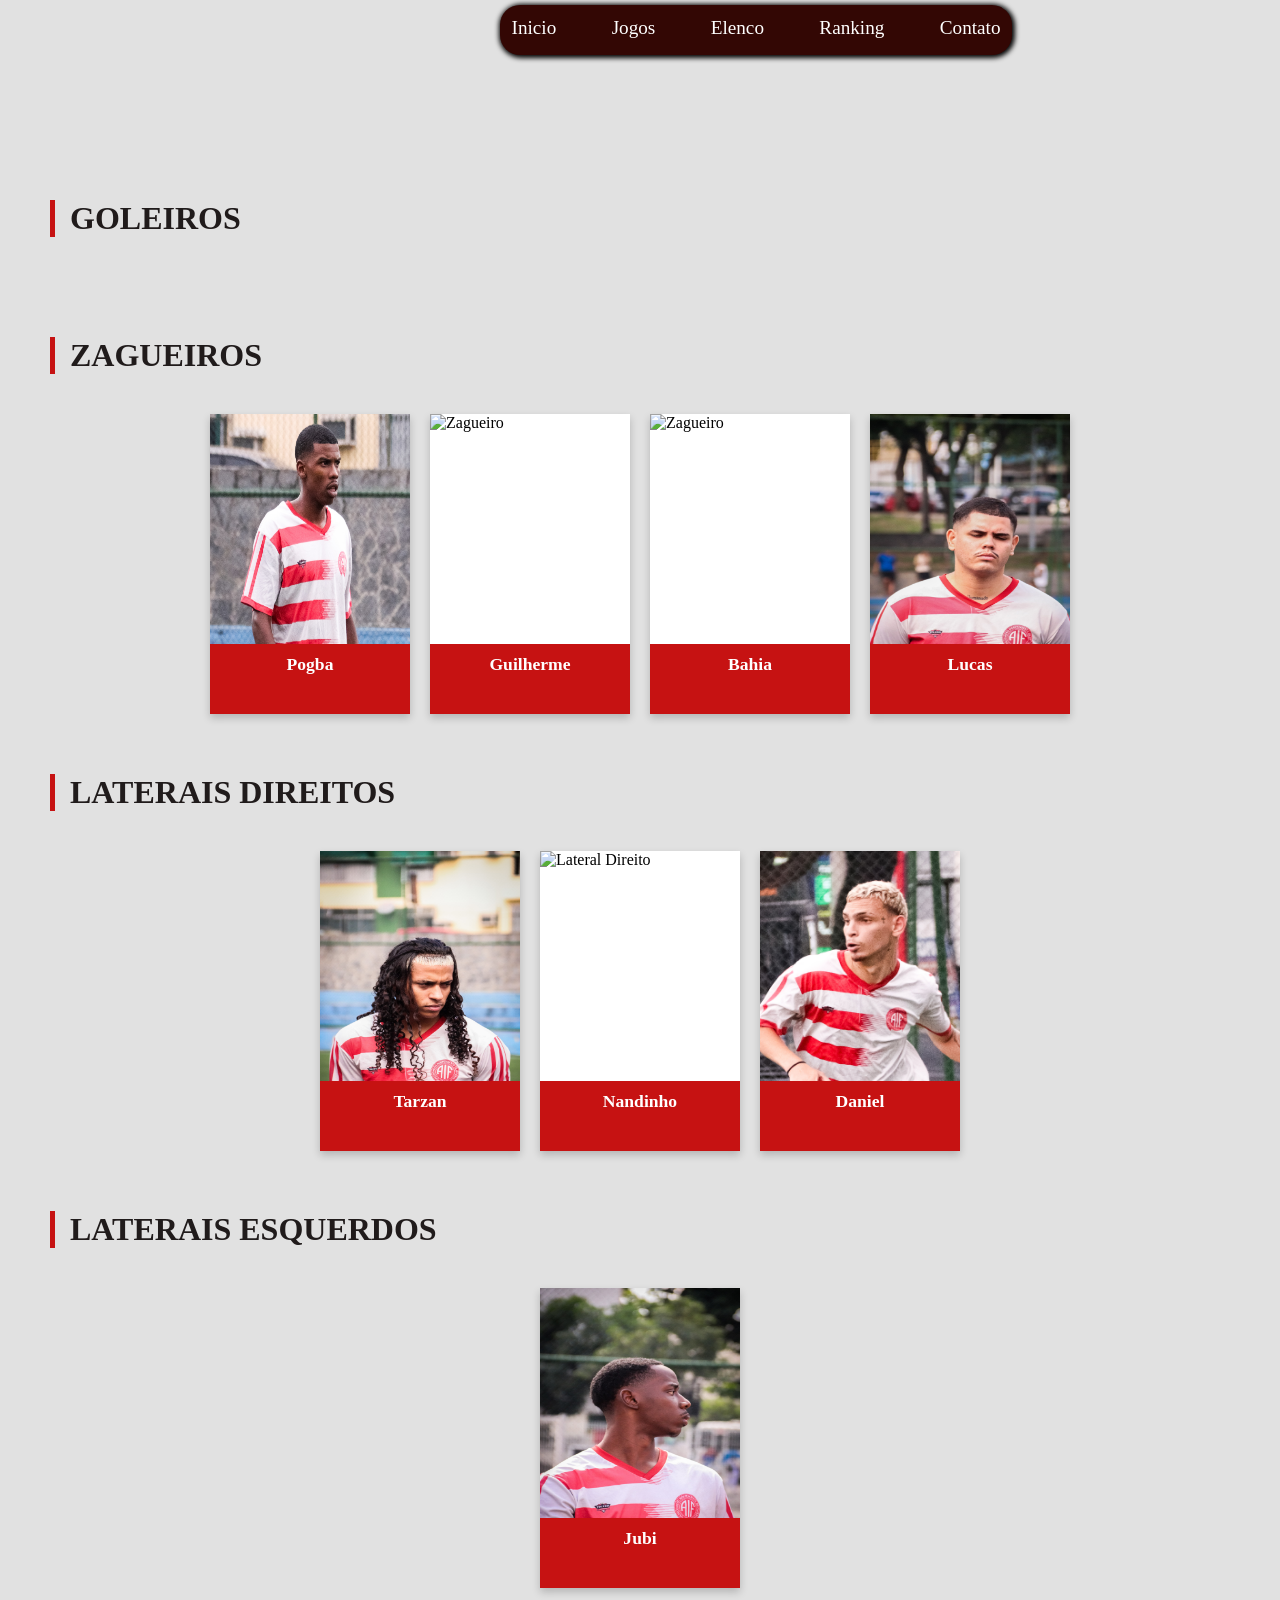
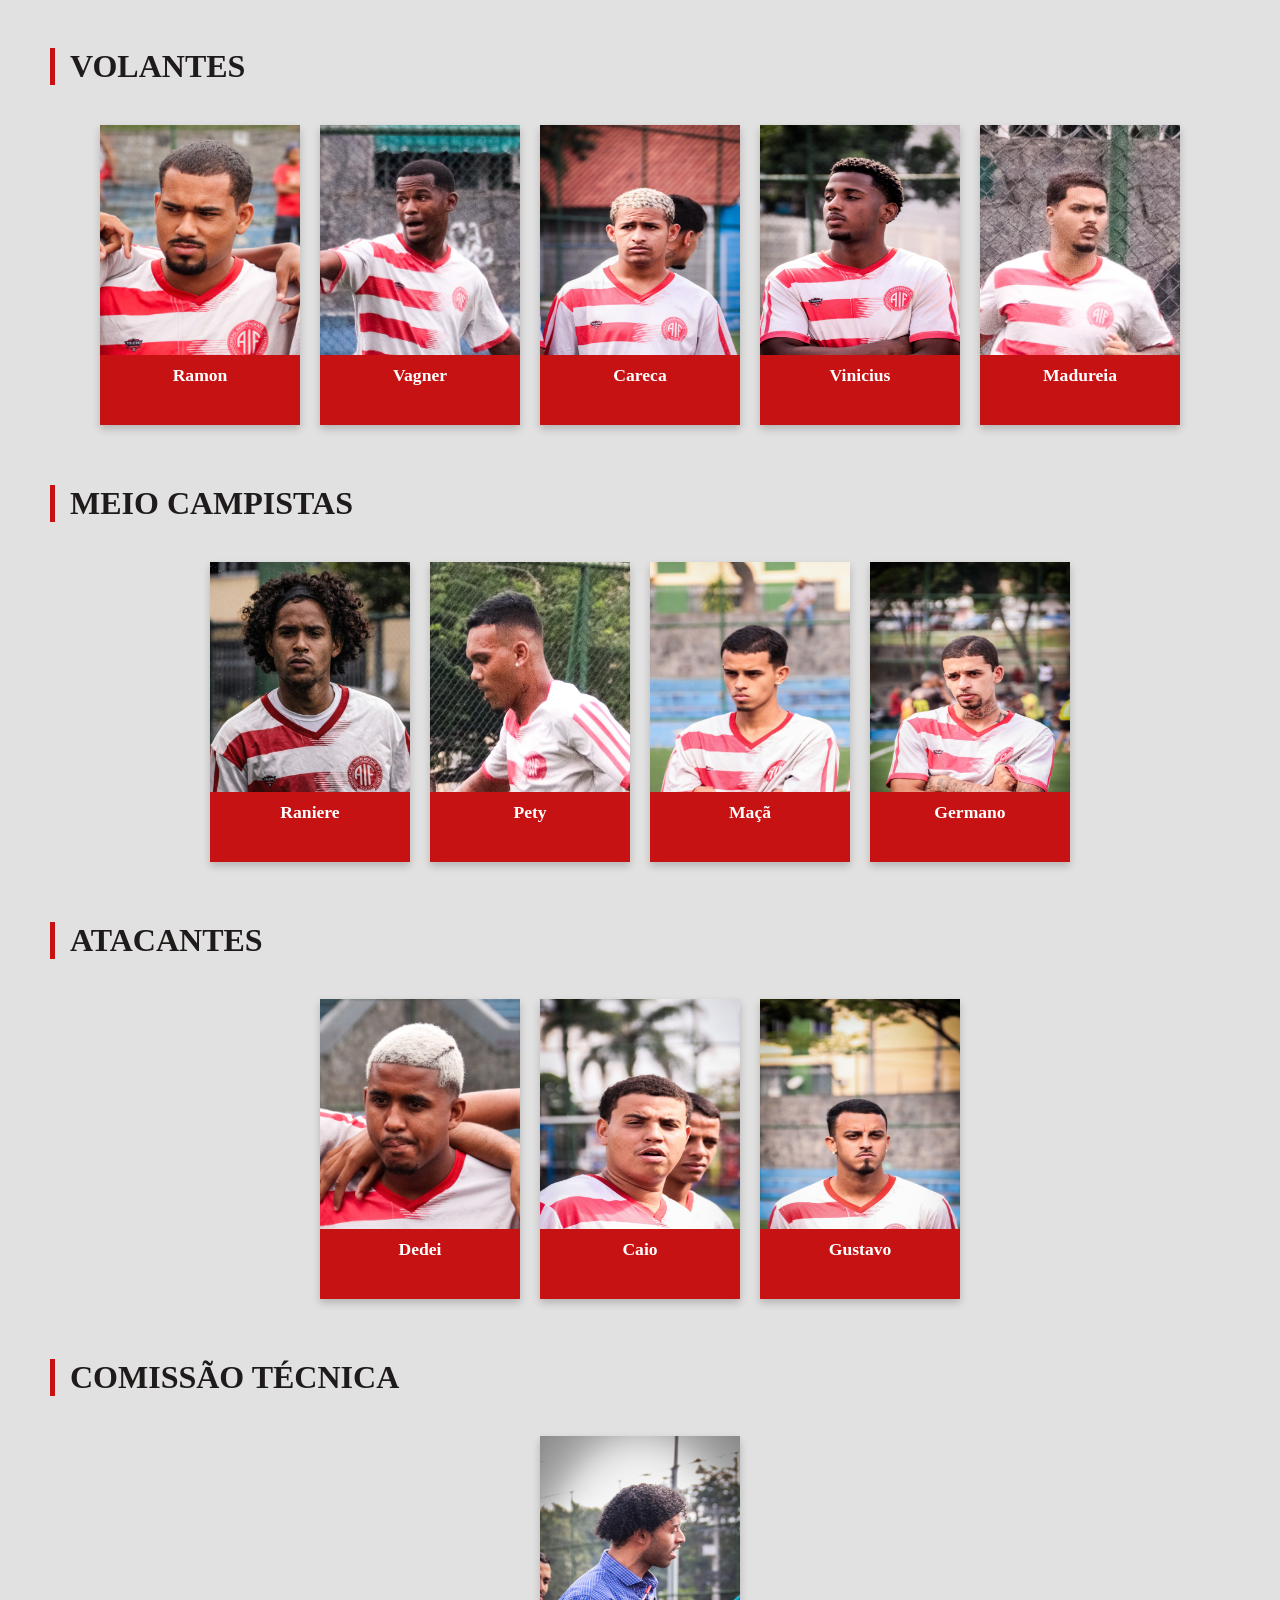
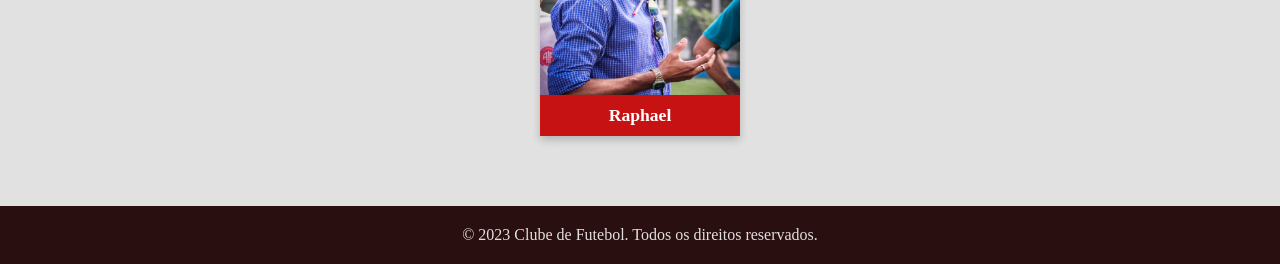
==== commit 15614b2a: "Criação do container história e criação de ID." ====
--- a/elenco.html
+++ b/elenco.html
@@ -86,7 +86,7 @@
 
         <!-- ZAGUEIROS -->
 
-        <section class="container-elenco">
+        <section id="container-zagueiros" class="container-elenco">
           <h2 id="titulo-secao">Zagueiros</h2>
           <div class="fileira-jogadores">
             <article class="card-jogador">
@@ -153,7 +153,7 @@
 
         <!-- Laterais Direitos -->
 
-        <section class="container-elenco">
+        <section id="container-ld" class="container-elenco">
           <h2 id="titulo-secao">Laterais Direitos</h2>
           <div class="fileira-jogadores">
             <article class="card-jogador">
@@ -210,7 +210,7 @@
         </section>
 
         <!-- Laterais Esquerdos -->
-        <section class="container-elenco">
+        <section id="container-le" class="container-elenco">
           <h2 id="titulo-secao">Laterais Esquerdos</h2>
           <div class="fileira-jogadores">
             <!-- <article class="card-jogador">
@@ -253,7 +253,7 @@
 
         <!-- Volantes -->
 
-        <section class="container-elenco">
+        <section id="container-volantes" class="container-elenco">
           <h2 id="titulo-secao">Volantes</h2>
           <div class="fileira-jogadores">
             <article class="card-jogador">
@@ -344,7 +344,7 @@
 
         <!-- Meio Campistas -->
 
-        <section class="container-elenco">
+        <section id="container-mc" class="container-elenco">
           <h2 id="titulo-secao">Meio Campistas</h2>
           <div class="fileira-jogadores">
             <article class="card-jogador">
--- a/estilos/style.css
+++ b/estilos/style.css
@@ -6,6 +6,7 @@
   --cor-padrao03: #201b1b;
   --cor-destaque: #c61212;
   --cor-destaque-claro: #dd4b4b;
+  --font-titulo: font-family: "Rajdhani", sans-serif;
 }
 
 * {
@@ -21,9 +22,7 @@
 
 /* CONTAINER GLOBAL DO SWUP (FADE SUAVE) */
 .transition-fade {
-  transition:
-    opacity 0.4s ease-in-out,
-    transform 0.4s ease-in-out;
+  transition:opacity 0.4s ease-in-out,transform 0.4s ease-in-out;
   width: 100%;
 }
 
@@ -37,11 +36,12 @@
   transform: translateY(-20px);
 }
 
+
 /* LOGO COMPARTILAHDO */
 
 div#div-logo{
   margin-top: 2px ;
-  margin-left: 30px;
+  margin-left: 70px;
   background-color: white;
   border-radius: 50%;
   height: 81px;
@@ -67,23 +67,23 @@
 }
 
 nav {
-
+  display: flex;
+  flex-direction: row;
+  justify-content: center;
+  
+
+  width: 40vw;
+  height: 50px;
+  
   position: fixed;
+  z-index: 1000;
   top: 5px;
-  left: 65vh;
-  
-  z-index: 1000;
+  left: 500px;
+  gap: 1.2vw;
+   
   padding-top: 2px;
-  display: flex;
-  gap: 1.2vw;
-  flex-direction: row;
   background-color: #330704;
-  justify-content: center;
-
-  width: 40vw;
   border-radius: 20px;
-  height: 50px;
-
   box-shadow: black 1px 1px 5px 2px;
   
 }
@@ -116,7 +116,66 @@
 /* CONTAINER PRINCIPAL MOBILE */
 
 section#container-principal{
-  display: none;
+  /* background-color: #e1e1e15d; */
+
+  margin: 10px;
+  align-items: center;
+  justify-content: center;
+  display: flex;
+  flex-direction: row;
+
+  height: 75vh;
+  border-radius: 25px;
+}
+
+/* #box-img-titulo > picture > img{
+  height: 400px;
+} */
+
+#box-titulo{
+  display: flex;
+  flex-direction: row;
+  font-size: 30vh;
+  font-weight: 500;
+
+  color: #c0bebe;
+
+}
+
+#box-titulo > h1{
+  transition: all .5s;
+  margin-left: 30px;
+  margin-right: 30px;
+
+  text-shadow: black 4px 3px 6px;
+  
+}
+
+.h1-levantar:hover{
+  transform: translatey(-20px);
+  transform: scale(1.2);
+
+  color: #cd7f32;
+  cursor: pointer;
+}
+
+#box-subtitulo{
+  display: flex;
+  
+  align-items: center;
+  flex-direction: column;
+  
+  width: 60vh;
+  
+  height: 80%;
+  background-color: #e1e1e1;
+
+  border-radius: 20px;
+}
+
+h2#h2-subtitulo{
+  
+  color: whitesmoke;
 }
 
 /* ==========================================
@@ -153,7 +212,7 @@
 
   width: 30vh;
   height: 50px;
-  margin-left: 78%;
+  margin-left: 75%;
   border-radius: 20px;
   display: flex;
   align-items: center;
@@ -208,6 +267,18 @@
   border-radius: 2px;
 }
 
+#p-proximo-jogo-destaque {
+    background-color: var(--cor-destaque-claro);
+    width: 115px;
+    height: 30px;
+    padding-top: 5px;
+    text-align: center;
+    color: var(--cor-padrao01);
+    border-radius: 5px;
+    box-shadow: 1px 1px 3px 1px #020001;
+  }
+
+
 .card-jogos p {
   margin: 10px 20px 20px 20px;
 }
@@ -227,6 +298,18 @@
   font-size: 20px;
   margin: 10px;
 }
+
+#p-jogo-anterior-destaque {
+    background-color: var(--cor-destaque-claro);
+    width: 115px;
+    height: 50px;
+    padding-top: 5px;
+    text-align: center;
+    color: var(--cor-padrao01);
+    border-radius: 5px;
+    box-shadow: 1px 1px 3px 1px #020001;
+  }
+  
 h2#h2-resultado {
   margin-top: 1px;
   margin-left: 130px;
@@ -236,6 +319,7 @@
   font-size: medium;
   margin-left: 19px;
 }
+
 p#p-resultado {
   color: #cf2329;
   font-size: 40px;
@@ -386,6 +470,47 @@
   transform: translateY(-10px) scale(1.15); /* No PC, o card "pula" ao passar o mouse */
 }
 
+/* CONTAINER HISTÓRIA CLUBE */
+
+article#container-historia{
+  background-color: #330704;
+}
+
+#box-fundo{
+  background-image: linear-gradient(#2d2d2dd3), url("../imagens/fotos-elenco/elenco.jpeg");
+  background-attachment: fixed;
+  background-size: 100%;
+  background-repeat: no-repeat;
+  background-position: center top;
+  width: 100%;
+  height: 400px;
+  display: flex;
+  align-items: center;  
+}
+
+
+#box-fundo > h2{
+  color: white;
+  font-size: 5rem;
+  margin: 40px;
+  text-shadow: rgb(3, 3, 3) 4px 2px 3px;
+  font-weight: bold;
+}
+
+#container-text{
+  display: flex;
+}
+
+div#div-text{
+  
+  margin-left: 200px;
+  margin-right: 200px;
+  background-color: white;
+  width: 100%;
+  height: 50vh;
+  border-radius: 20px;
+}
+
 /* ==========================================
    ESTILOS EXCLUSIVOS DO ELENCO (elenco.html)
    ========================================== */
--- a/estilos/responsivo-style.css
+++ b/estilos/responsivo-style.css
@@ -102,9 +102,15 @@
 
   /* ============INDEX================= */
 
+  /* CONTAINER PRINCIPAL DESKTOP */
+  
+  section#container-principal{
+    display: none;
+  }
+
   /* CONTAINER PRINCIPAL MOBILE */
 
-section#container-principal{
+section#container-principal-mobile{
   display: flex;
   background-color: #1b1313;
   padding: 3px;
@@ -136,14 +142,15 @@
   section#container-jogos {
     flex-direction: column;
 
+    padding-top: 20px;
     padding-bottom: 0px;
   }
 
   h2.h2-jogo-destaque {
-    font-size: 1.2rem;
-  }
-
-  .p-proximo-jogo-destaque {
+    font-size: 1rem;
+  }
+
+  #p-proximo-jogo-destaque {
     background-color: var(--cor-destaque-claro);
     width: 115px;
     height: 30px;
@@ -203,7 +210,7 @@
     padding-top: 10px;
   }
 
-  .p-jogo-anterior-destaque {
+  #p-jogo-anterior-destaque {
     background-color: var(--cor-destaque-claro);
     width: 115px;
     height: 50px;
@@ -228,13 +235,14 @@
   #ranking-container {
     width: 100%;
     padding: 10px;
+    padding-top: 0px;
     background-color: var(--cor-padrao02);
   }
 
   #ranking-container .titulo-secao {
     margin-bottom: 50px;
     width: 170px;
-    font-size: 20px;
+    font-size: 1.1rem;
     margin-left: 20px;
   }
 
@@ -259,13 +267,13 @@
   }
 
   .card-destaque {
-    display: flex; /* Muda de coluna para linha no mobile */
+    display: flex; 
     align-items: center;
     background: white;
     padding: 10px 15px;
     border-radius: 10px;
     box-shadow: 0 2px 5px rgba(0, 0, 0, 0.1);
-    width: 100% !important; /* Força todos a terem o mesmo tamanho */
+    width: 100% !important; 
     transform: none !important; /* Remove o aumento de tamanho do PC */
     margin: 0 !important;
     border-bottom: none; /* Remove a borda grossa de baixo do PC */
@@ -274,24 +282,24 @@
 
   /* Identificação por cores nas bordas laterais */
   .card-destaque.ouro {
-    border-left-color: gold;
+    border-left-color: #800404;
   }
   .card-destaque.prata {
-    border-left-color: silver;
+    border-left-color: #800404;
   }
   .card-destaque.bronze {
-    border-left-color: #cd7f32;
+    border-left-color: #800404;
   }
 
   .card-destaque img {
-    width: 60px !important; /* Tamanho uniforme para todas as fotos */
+    width: 60px !important; 
     height: 60px !important;
     border-radius: 50%;
-    margin: 0 15px 0 0 !important; /* Ajusta a margem para ficar ao lado do texto */
+    margin: 0 15px 0 0 !important; 
   }
 
   .coroa {
-    position: static; /* Remove a posição flutuante do PC */
+    position: static; 
     transform: none;
     width: 35px;
     font-size: 0.9rem;
@@ -304,9 +312,20 @@
   .card-destaque h3 {
     font-size: 1.1rem;
     margin: 0;
-    flex-grow: 1; /* Faz o nome ocupar o espaço central */
+    flex-grow: 1; 
     text-align: left;
-  }
+    
+  }
+
+  .card-destaque a{
+    text-decoration: none;
+    color: black;
+  }
+
+  /* .card-destaque:active{
+  
+    background-color: #6b0a05d8;
+  } */
 
   .stats-destaque {
     flex-direction: column; /* Empilha gols e assistências para economizar espaço */
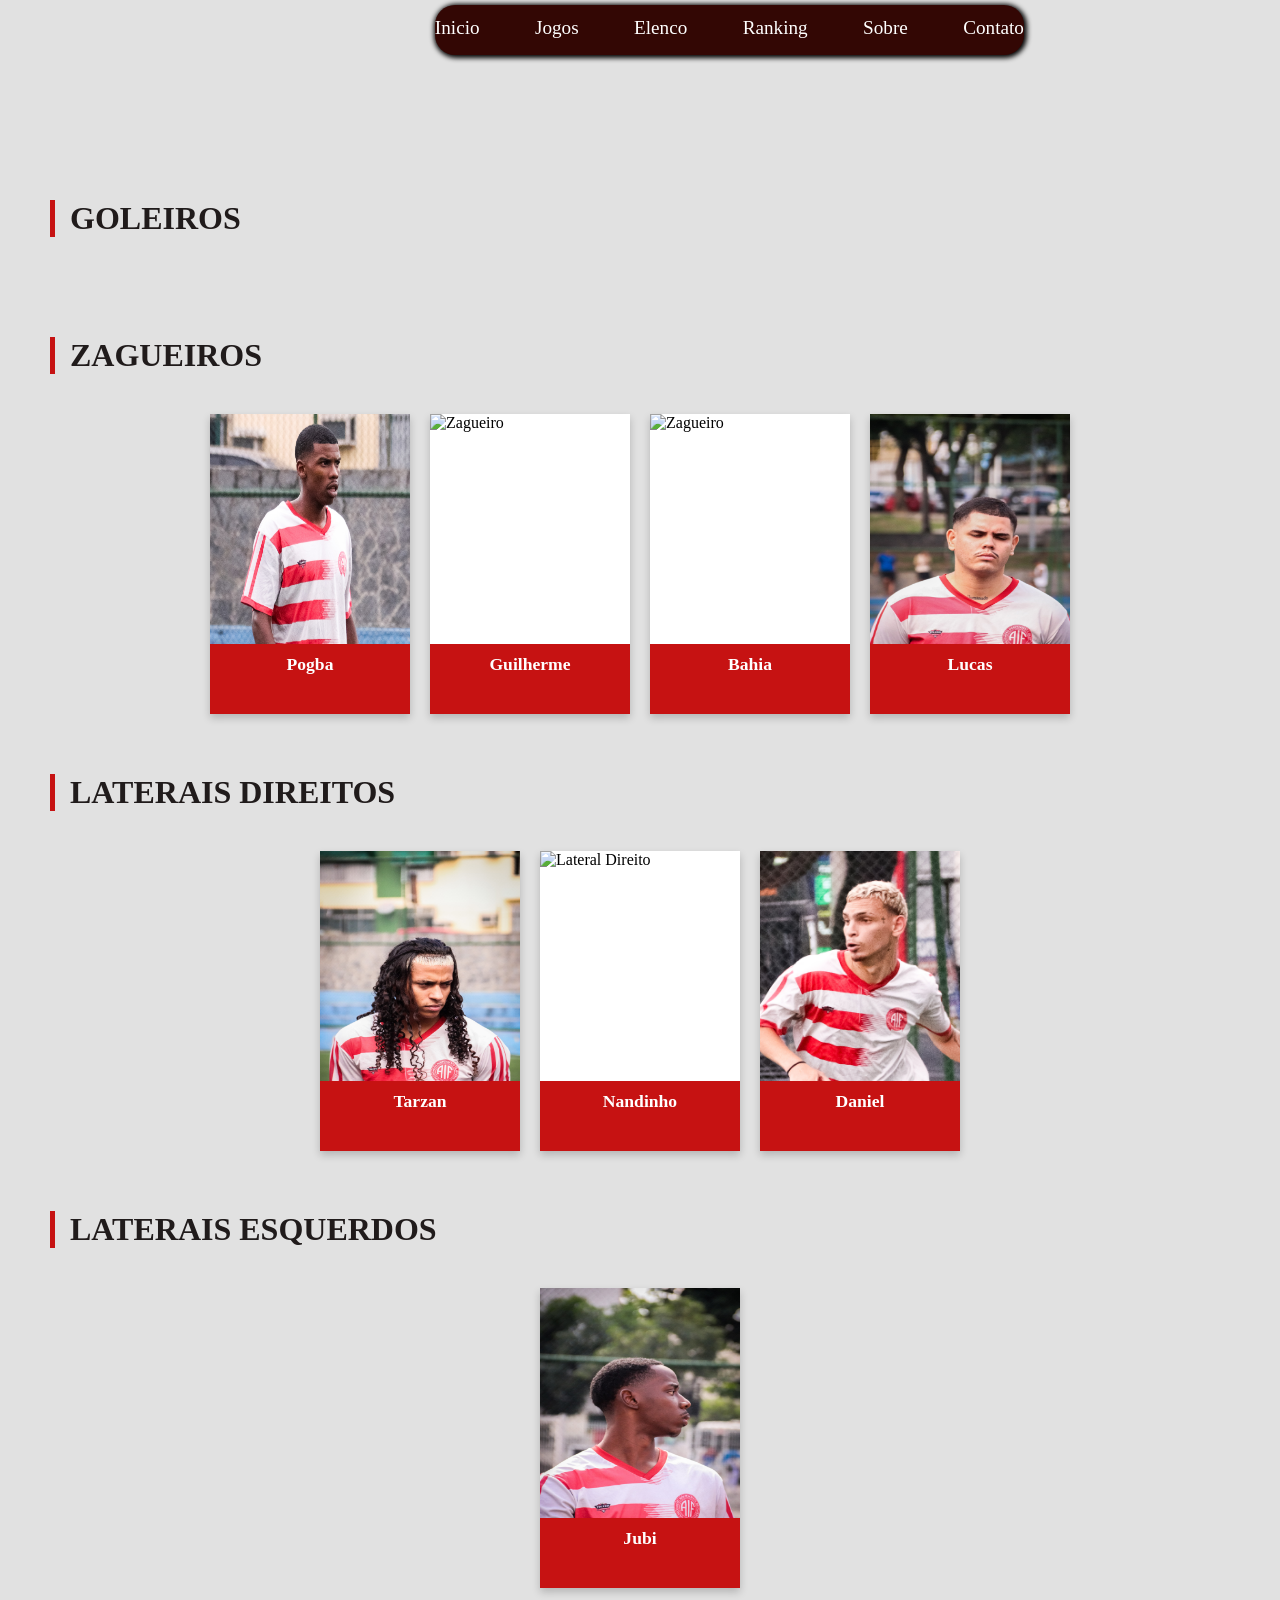
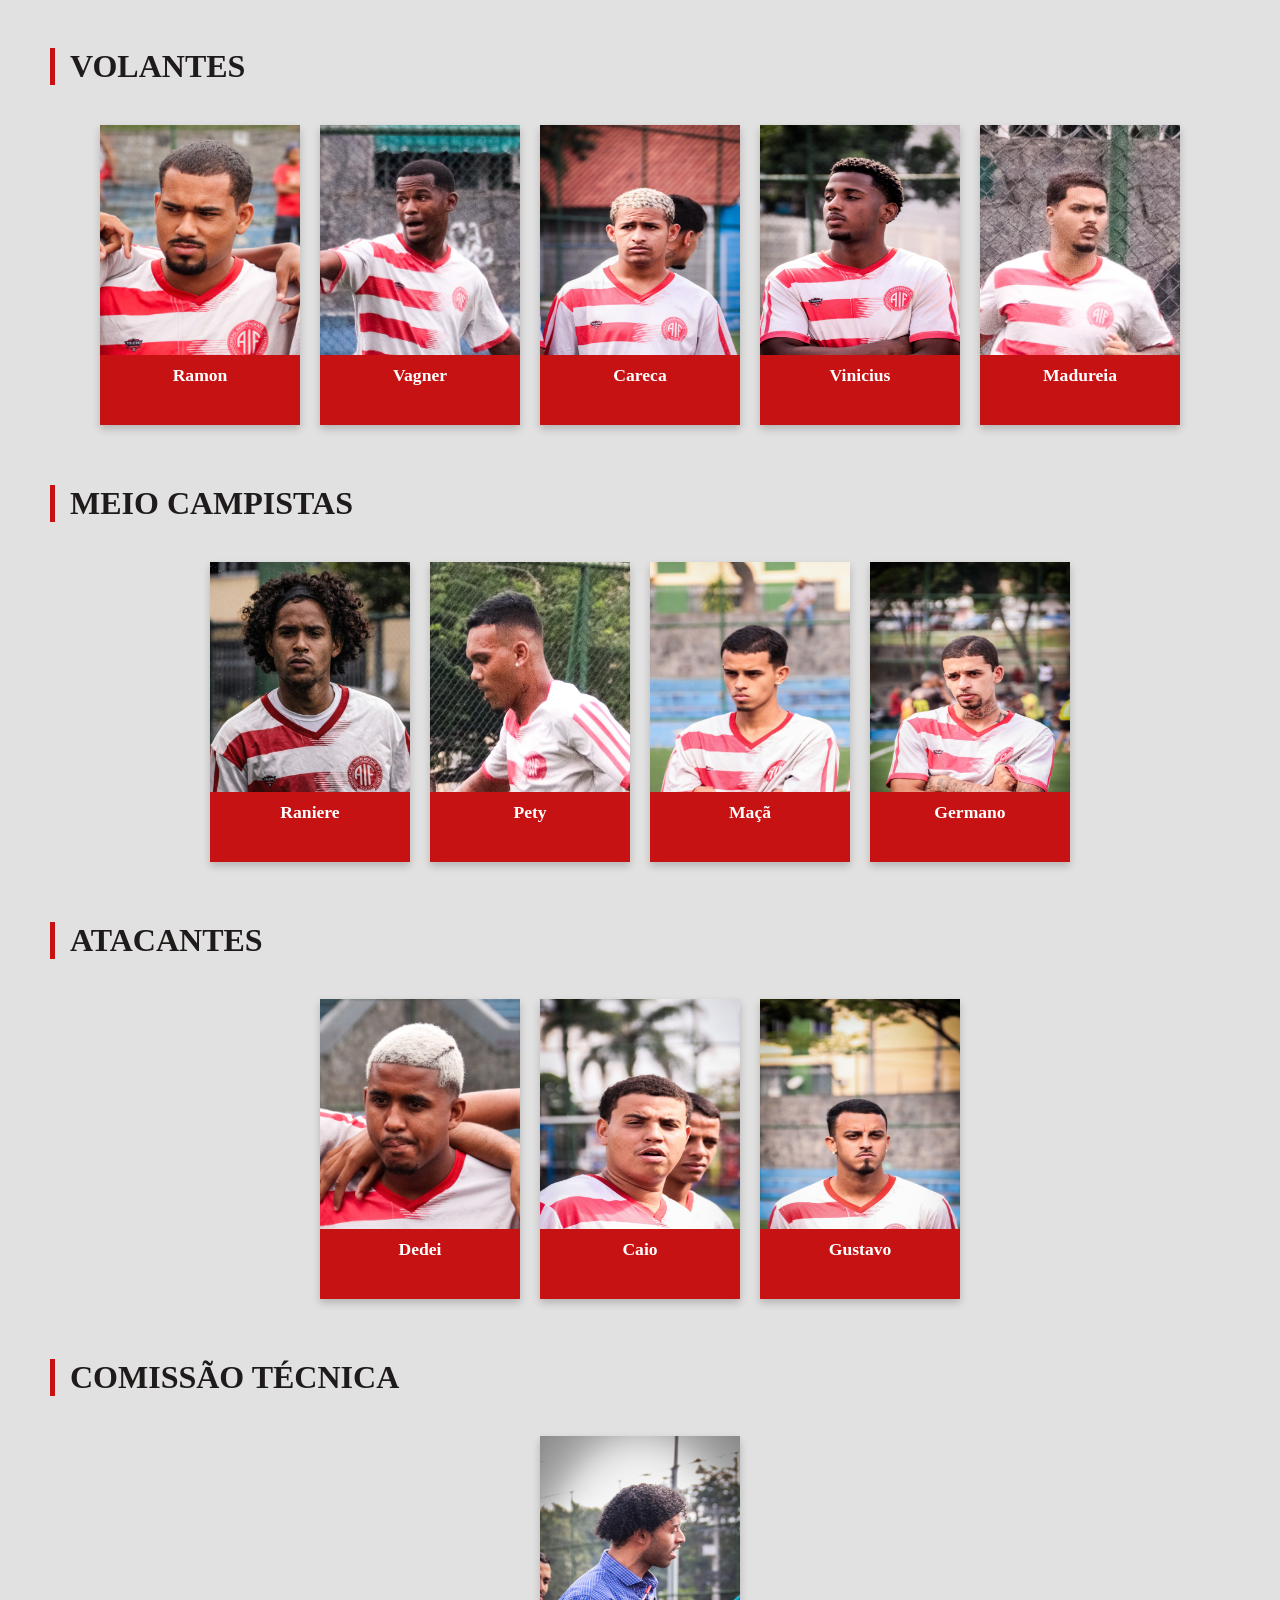
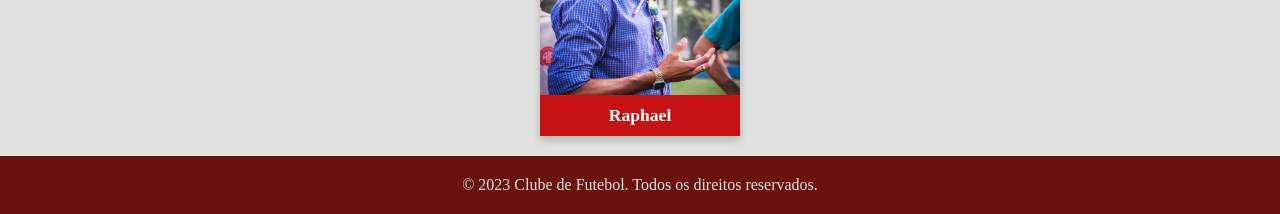
==== commit 382e3a75: "Mudanças no section historia" ====
--- a/elenco.html
+++ b/elenco.html
@@ -27,18 +27,17 @@
   <body>
     <div id="swup" class="transition-fade">
       <header>
-
         <!-- <div id="div-logo">
             <img id="img-logo" src="imagens/logos-clubes/logo-indenpedente-M.png" alt="">
           </div> -->
-
 
         <section id="container-nav">
           <nav>
             <a href="index.html">Inicio</a>
             <a href="index.html#container-jogos">Jogos</a>
             <a href="elenco.html">Elenco</a>
-             <a href="index.html#ranking-container">Ranking</a>
+            <a href="index.html#ranking-container">Ranking</a>
+            <a href="index.html#container-historia">Sobre</a>
             <a href="index.html#container-contato">Contato</a>
           </nav>
 
@@ -50,6 +49,7 @@
               <li><a href="index.html#container-jogos">Jogos</a></li>
               <li><a href="elenco.html">Elenco</a></li>
               <li><a href="index.html#ranking-container">Ranking</a></li>
+              <li><a href="index.html#container-historia">Sobre</a></li>
               <li><a href="index.html#container-contato">Contato</a></li>
             </ul>
           </menu>
@@ -136,7 +136,10 @@
 
             <article class="card-jogador">
               <div class="foto-container">
-                <img src="imagens/fotos-elenco/lucas-lima-full.jpg" alt="Zagueiro" />
+                <img
+                  src="imagens/fotos-elenco/lucas-lima-full.jpg"
+                  alt="Zagueiro"
+                />
                 <div class="info-tarja">
                   <h3 class="nome">Lucas</h3>
                   <div class="caracteristicas-atleta">
@@ -231,7 +234,7 @@
               </div>
             </article> -->
 
-             <article class="card-jogador">
+            <article class="card-jogador">
               <div class="foto-container">
                 <img
                   src="imagens/fotos-elenco/jubi-full.jpg"
@@ -395,7 +398,7 @@
               </div>
             </article>
 
-             <article class="card-jogador">
+            <article class="card-jogador">
               <div class="foto-container">
                 <img src="imagens/fotos-elenco/germano-full.jpg" alt="Meia" />
                 <div class="info-tarja">
@@ -410,7 +413,7 @@
               </div>
             </article>
 
-             <!-- <article class="card-jogador">
+            <!-- <article class="card-jogador">
               <div class="foto-container">
                 <img src="imagens/fotos-elenco/arthur-full.jpg" alt="Meia" />
                 <div class="info-tarja">
@@ -430,9 +433,8 @@
         <!-- Atacantes -->
 
         <section class="container-elenco">
-          
           <h2 id="titulo-secao">Atacantes</h2>
-          
+
           <div class="fileira-jogadores">
             <!-- <article class="card-jogador">
               <div class="foto-container">
@@ -466,8 +468,6 @@
                 </div>
               </div>
             </article>
-
-            
 
             <article class="card-jogador">
               <div class="foto-container">
@@ -540,7 +540,10 @@
           <div class="fileira-jogadores">
             <article class="card-jogador">
               <div class="foto-container">
-                <img src="imagens/fotos-elenco/raphael-full.jpg" alt="Atacante" />
+                <img
+                  src="imagens/fotos-elenco/raphael-full.jpg"
+                  alt="Atacante"
+                />
                 <div class="info-tarja">
                   <h3 class="nome">Raphael</h3>
                   <!-- <div class="caracteristicas-atleta">
@@ -553,7 +556,7 @@
               </div>
             </article>
           </div>
-          </section>
+        </section>
       </main>
 
       <footer>
--- a/estilos/style.css
+++ b/estilos/style.css
@@ -22,7 +22,9 @@
 
 /* CONTAINER GLOBAL DO SWUP (FADE SUAVE) */
 .transition-fade {
-  transition:opacity 0.4s ease-in-out,transform 0.4s ease-in-out;
+  transition:
+    opacity 0.4s ease-in-out,
+    transform 0.4s ease-in-out;
   width: 100%;
 }
 
@@ -36,11 +38,10 @@
   transform: translateY(-20px);
 }
 
-
 /* LOGO COMPARTILAHDO */
 
-div#div-logo{
-  margin-top: 2px ;
+div#div-logo {
+  margin-top: 2px;
   margin-left: 70px;
   background-color: white;
   border-radius: 50%;
@@ -50,10 +51,10 @@
   align-items: center;
   justify-content: center;
 
-  box-shadow: black 0px .1px 6px .1px;
-}
-
-img#img-logo{
+  box-shadow: black 0px 0.1px 6px 0.1px;
+}
+
+img#img-logo {
   margin-right: 2.2px;
   height: 90px;
   width: 114px;
@@ -70,22 +71,20 @@
   display: flex;
   flex-direction: row;
   justify-content: center;
-  
-
-  width: 40vw;
+
+  width:46vw;
   height: 50px;
-  
+
   position: fixed;
   z-index: 1000;
   top: 5px;
-  left: 500px;
+  left: 435px;
   gap: 1.2vw;
-   
+
   padding-top: 2px;
   background-color: #330704;
   border-radius: 20px;
   box-shadow: black 1px 1px 5px 2px;
-  
 }
 
 nav > a {
@@ -115,7 +114,7 @@
 
 /* CONTAINER PRINCIPAL MOBILE */
 
-section#container-principal{
+section#container-principal {
   /* background-color: #e1e1e15d; */
 
   margin: 10px;
@@ -132,26 +131,24 @@
   height: 400px;
 } */
 
-#box-titulo{
+#box-titulo {
   display: flex;
   flex-direction: row;
   font-size: 30vh;
   font-weight: 500;
 
   color: #c0bebe;
-
-}
-
-#box-titulo > h1{
-  transition: all .5s;
+}
+
+#box-titulo > h1 {
+  transition: all 0.5s;
   margin-left: 30px;
   margin-right: 30px;
 
   text-shadow: black 4px 3px 6px;
-  
-}
-
-.h1-levantar:hover{
+}
+
+.h1-levantar:hover {
   transform: translatey(-20px);
   transform: scale(1.2);
 
@@ -159,22 +156,21 @@
   cursor: pointer;
 }
 
-#box-subtitulo{
-  display: flex;
-  
+#box-subtitulo {
+  display: flex;
+
   align-items: center;
   flex-direction: column;
-  
+
   width: 60vh;
-  
+
   height: 80%;
   background-color: #e1e1e1;
 
   border-radius: 20px;
 }
 
-h2#h2-subtitulo{
-  
+h2#h2-subtitulo {
   color: whitesmoke;
 }
 
@@ -205,7 +201,7 @@
 
 /* BOTAO CONTATO */
 
-a#btn-contato{
+a#btn-contato {
   background-color: #330704;
   color: white;
   text-decoration: none;
@@ -216,20 +212,20 @@
   border-radius: 20px;
   display: flex;
   align-items: center;
-  justify-content: center; 
+  justify-content: center;
 
   cursor: pointer;
 
   font-size: 2.1vh;
   font-weight: bolder;
-  font-family: 'Segoe UI', Tahoma, Geneva, Verdana, sans-serif;
+  font-family: "Segoe UI", Tahoma, Geneva, Verdana, sans-serif;
 
   border: none;
   box-shadow: black 1px 1px 5px 2px;
-  transition: all .5s;
-}
-
-a#btn-contato:hover{
+  transition: all 0.5s;
+}
+
+a#btn-contato:hover {
   background-color: whitesmoke;
   color: #6a130e;
 }
@@ -268,16 +264,15 @@
 }
 
 #p-proximo-jogo-destaque {
-    background-color: var(--cor-destaque-claro);
-    width: 115px;
-    height: 30px;
-    padding-top: 5px;
-    text-align: center;
-    color: var(--cor-padrao01);
-    border-radius: 5px;
-    box-shadow: 1px 1px 3px 1px #020001;
-  }
-
+  background-color: var(--cor-destaque-claro);
+  width: 115px;
+  height: 30px;
+  padding-top: 5px;
+  text-align: center;
+  color: var(--cor-padrao01);
+  border-radius: 5px;
+  box-shadow: 1px 1px 3px 1px #020001;
+}
 
 .card-jogos p {
   margin: 10px 20px 20px 20px;
@@ -300,16 +295,16 @@
 }
 
 #p-jogo-anterior-destaque {
-    background-color: var(--cor-destaque-claro);
-    width: 115px;
-    height: 50px;
-    padding-top: 5px;
-    text-align: center;
-    color: var(--cor-padrao01);
-    border-radius: 5px;
-    box-shadow: 1px 1px 3px 1px #020001;
-  }
-  
+  background-color: var(--cor-destaque-claro);
+  width: 115px;
+  height: 50px;
+  padding-top: 5px;
+  text-align: center;
+  color: var(--cor-padrao01);
+  border-radius: 5px;
+  box-shadow: 1px 1px 3px 1px #020001;
+}
+
 h2#h2-resultado {
   margin-top: 1px;
   margin-left: 130px;
@@ -328,7 +323,7 @@
   margin-left: 30px;
 }
 
-/* RANKING */
+/* CONTAINER RANKING */
 
 #ranking-container {
   width: 100%;
@@ -377,17 +372,17 @@
 /* Tamanhos Diferentes */
 .ouro {
   width: 280px;
-  border-bottom: 6px solid gold;
+  border-bottom: 6px solid #6a130e;
   transform: scale(1.1);
   z-index: 2;
 }
 .prata {
   width: 240px;
-  border-bottom: 6px solid silver;
+  border-bottom: 6px solid #330704;
 }
 .bronze {
   width: 240px;
-  border-bottom: 6px solid #cd7f32;
+  border-bottom: 6px solid #330704;
 }
 
 .card-destaque img {
@@ -402,17 +397,17 @@
 .ouro img {
   width: 150px;
   height: 150px;
-  border-color: var(--cor-destaque);
+  border-color: #330704;
 }
 .prata img {
   width: 150px;
   height: 150px;
-  border-color: var(--cor-destaque);
+  border-color: #330704;
 }
 .bronze img {
   width: 150px;
   height: 150px;
-  border-color: var(--cor-destaque);
+  border-color: #330704;
 }
 
 .coroa {
@@ -472,24 +467,24 @@
 
 /* CONTAINER HISTÓRIA CLUBE */
 
-article#container-historia{
+article#container-historia {
   background-color: #330704;
 }
 
-#box-fundo{
-  background-image: linear-gradient(#2d2d2dd3), url("../imagens/fotos-elenco/elenco.jpeg");
-  background-attachment: fixed;
+#box-fundo {
+  background-image:
+    linear-gradient(#2d2d2dd3), url("../imagens/fotos-elenco/elenco.jpeg");
+  /* background-attachment: fixed; */
   background-size: 100%;
   background-repeat: no-repeat;
-  background-position: center top;
-  width: 100%;
-  height: 400px;
-  display: flex;
-  align-items: center;  
-}
-
-
-#box-fundo > h2{
+  background-position: center;
+  width: 100%;
+  height: 300px;
+  display: flex;
+  align-items: center;
+}
+
+#box-fundo > h2 {
   color: white;
   font-size: 5rem;
   margin: 40px;
@@ -497,19 +492,61 @@
   font-weight: bold;
 }
 
-#container-text{
-  display: flex;
-}
-
-div#div-text{
-  
-  margin-left: 200px;
-  margin-right: 200px;
+#container-texto {
+  display: flex;
   background-color: white;
-  width: 100%;
-  height: 50vh;
-  border-radius: 20px;
-}
+  flex-direction: column;
+  margin-left: 10%;
+  margin-right: 10%;
+  padding-bottom: 20px;
+}
+
+#container-texto > h3 {
+  margin-top: 50px;
+  margin-left: 20px;
+  font-size: 9vh;
+  font-family: TuskerGrotesk5, "TuskerGrotesk5 Fallback";
+  font-weight: 600;
+  line-height: 72px;
+}
+
+div.div-texto {
+  display: flex;
+  flex-direction: row;
+  justify-content: center;
+  width: 100%;
+  margin-top: 20px;
+  margin-left: 20px;
+}
+
+div.div-texto {
+  display: block;     
+  clear: both; 
+  width: 100%;
+  margin-top: 20px;
+  padding-left: 20px;
+  box-sizing: border-box;
+}
+
+.imagens-container-historia, #img-elenco-trofeu {
+  float: left;            
+  width: 40%;             
+     
+  height: 50vh;        
+  margin-right: 25px;   
+  margin-bottom: 15px; 
+  background-color: #020001;
+}
+
+.p-texto {
+ font-size: 1.5rem;
+  text-indent: 1em;   
+  text-align: justify; 
+  margin-bottom: 15px;
+}
+
+
+
 
 /* ==========================================
    ESTILOS EXCLUSIVOS DO ELENCO (elenco.html)
@@ -639,10 +676,9 @@
 
 footer {
   width: 100%;
-  background-color: #290f0f;
+  background-color: #6a130e;
   color: rgb(226, 223, 223);
   padding: 20px 0;
-  margin-top: 50px;
   font-size: 1rem;
   text-align: center;
 }
--- a/estilos/responsivo-style.css
+++ b/estilos/responsivo-style.css
@@ -7,11 +7,11 @@
     overflow-x: hidden;
   }
 
-  #div-logo{
+  #div-logo {
     display: none;
   }
 
-  a#btn-contato{
+  a#btn-contato {
     display: none;
   }
 
@@ -38,8 +38,6 @@
   menu#menu-mobile {
     width: 100%;
     text-align: center;
-   
-   
   }
 
   #ul-menu {
@@ -48,7 +46,7 @@
     background-color: #0f0c0c;
     padding: 5px;
     display: block;
-     position: absolute;
+    position: absolute;
     z-index: 9999;
   }
 
@@ -83,60 +81,58 @@
     background-position: center top; */
   }
 
-  section#logo-principal{
-
+  section#logo-principal {
     background-color: #141111;
     margin-top: -10px;
     height: 70px;
   }
 
-  div#div-logo{
+  div#div-logo {
     margin: 10px;
     position: relative;
     left: 140px;
-}
-
-img#img-logo{
-  
-}
+  }
+
+  img#img-logo {
+  }
 
   /* ============INDEX================= */
 
   /* CONTAINER PRINCIPAL DESKTOP */
-  
-  section#container-principal{
+
+  section#container-principal {
     display: none;
   }
 
   /* CONTAINER PRINCIPAL MOBILE */
 
-section#container-principal-mobile{
-  display: flex;
-  background-color: #1b1313;
-  padding: 3px;
-}
-
-#div-imagens1{
-  margin-right: 2px;
-  
-  background-image: url("../imagens/fotos-elenco/raniere-full.jpeg");
-
-  background-repeat: no-repeat;
-  background-position: top;
-  height: 25vh;
-  width: 100%;
-  background-size: 50vh;
-}
-
-div#div-imagens2{
-  width: 100%;
-  height: 25vh;
-  background-repeat: no-repeat;
-  background-position: center top;
-  background-image: url("../imagens/fotos-elenco/elenco.jpeg");
-
-  background-size: 50vh;
-}
+  section#container-principal-mobile {
+    display: flex;
+    background-color: #1b1313;
+    padding: 3px;
+  }
+
+  #div-imagens1 {
+    margin-right: 2px;
+
+    background-image: url("../imagens/fotos-elenco/raniere-full.jpeg");
+
+    background-repeat: no-repeat;
+    background-position: top;
+    height: 25vh;
+    width: 100%;
+    background-size: 50vh;
+  }
+
+  div#div-imagens2 {
+    width: 100%;
+    height: 25vh;
+    background-repeat: no-repeat;
+    background-position: center top;
+    background-image: url("../imagens/fotos-elenco/elenco.jpeg");
+
+    background-size: 50vh;
+  }
   /* CONTAINER JOGOS */
 
   section#container-jogos {
@@ -267,13 +263,13 @@
   }
 
   .card-destaque {
-    display: flex; 
+    display: flex;
     align-items: center;
     background: white;
     padding: 10px 15px;
     border-radius: 10px;
     box-shadow: 0 2px 5px rgba(0, 0, 0, 0.1);
-    width: 100% !important; 
+    width: 100% !important;
     transform: none !important; /* Remove o aumento de tamanho do PC */
     margin: 0 !important;
     border-bottom: none; /* Remove a borda grossa de baixo do PC */
@@ -292,14 +288,14 @@
   }
 
   .card-destaque img {
-    width: 60px !important; 
+    width: 60px !important;
     height: 60px !important;
     border-radius: 50%;
-    margin: 0 15px 0 0 !important; 
+    margin: 0 15px 0 0 !important;
   }
 
   .coroa {
-    position: static; 
+    position: static;
     transform: none;
     width: 35px;
     font-size: 0.9rem;
@@ -312,12 +308,11 @@
   .card-destaque h3 {
     font-size: 1.1rem;
     margin: 0;
-    flex-grow: 1; 
+    flex-grow: 1;
     text-align: left;
-    
-  }
-
-  .card-destaque a{
+  }
+
+  .card-destaque a {
     text-decoration: none;
     color: black;
   }
@@ -357,9 +352,90 @@
     width: 100%;
   }
 
-
-/*--------------------Container Ranking------------------------*/
-
+  /*--------------------Container Ranking------------------------*/
+
+  /*--------------------Container Historia------------------------*/
+
+  article#container-historia {
+    background-color: #330704;
+  }
+
+  #box-fundo {
+    background-image:
+      linear-gradient(#2d2d2dd3), url("../imagens/fotos-elenco/elenco.jpeg");
+    /* background-attachment: fixed; */
+    background-size: 100%;
+    background-repeat: no-repeat;
+    background-position: center;
+    width: 100%;
+    height: 200px;
+    display: flex;
+    align-items: center;
+  }
+
+  #box-fundo > h2 {
+    color: white;
+    font-size: 2.3rem;
+    margin: 40px;
+    text-shadow: rgb(3, 3, 3) 4px 2px 3px;
+    font-weight: bold;
+  }
+
+  #container-texto {
+    display: flex;
+    background-color: white;
+    flex-direction: column;
+    margin-left: 5%;
+    margin-right: 5%;
+    padding-bottom: 20px;
+  }
+
+  #container-texto > h3 {
+    margin-top: 40px;
+    margin-left: 10px;
+    font-size: 1.8rem;
+    font-family: TuskerGrotesk5, "TuskerGrotesk5 Fallback";
+    font-weight: bolder;
+    line-height: inherit;
+  }
+
+  #h3-titulo-conquista {
+    margin-top: 40px;
+  }
+
+  div.div-texto {
+    display: block;
+    clear: both;
+    width: 100%;
+    margin-top: 15px;
+    padding-left: 10px;
+    padding-right: 10px;
+    box-sizing: border-box;
+  }
+
+  .imagens-container-historia,
+  #img-elenco-trofeu {
+    float: none;
+    display: block;
+    width: 300px;
+    height: 200px;
+    margin: 0 20px 20px -5px;
+    background-color: #020001;
+  }
+
+  .p-texto {
+    margin: 0 20px 15px -15px;
+    font-size: 1rem;
+    text-indent: 1.5em;
+    text-align: justify;
+  }
+
+  /* FOOTER */
+
+  footer{
+    padding: 20px;
+    background-color: #330704;
+  }
   /*=====================PAG ELENCO=================== */
 
   .fileira-jogadores {
